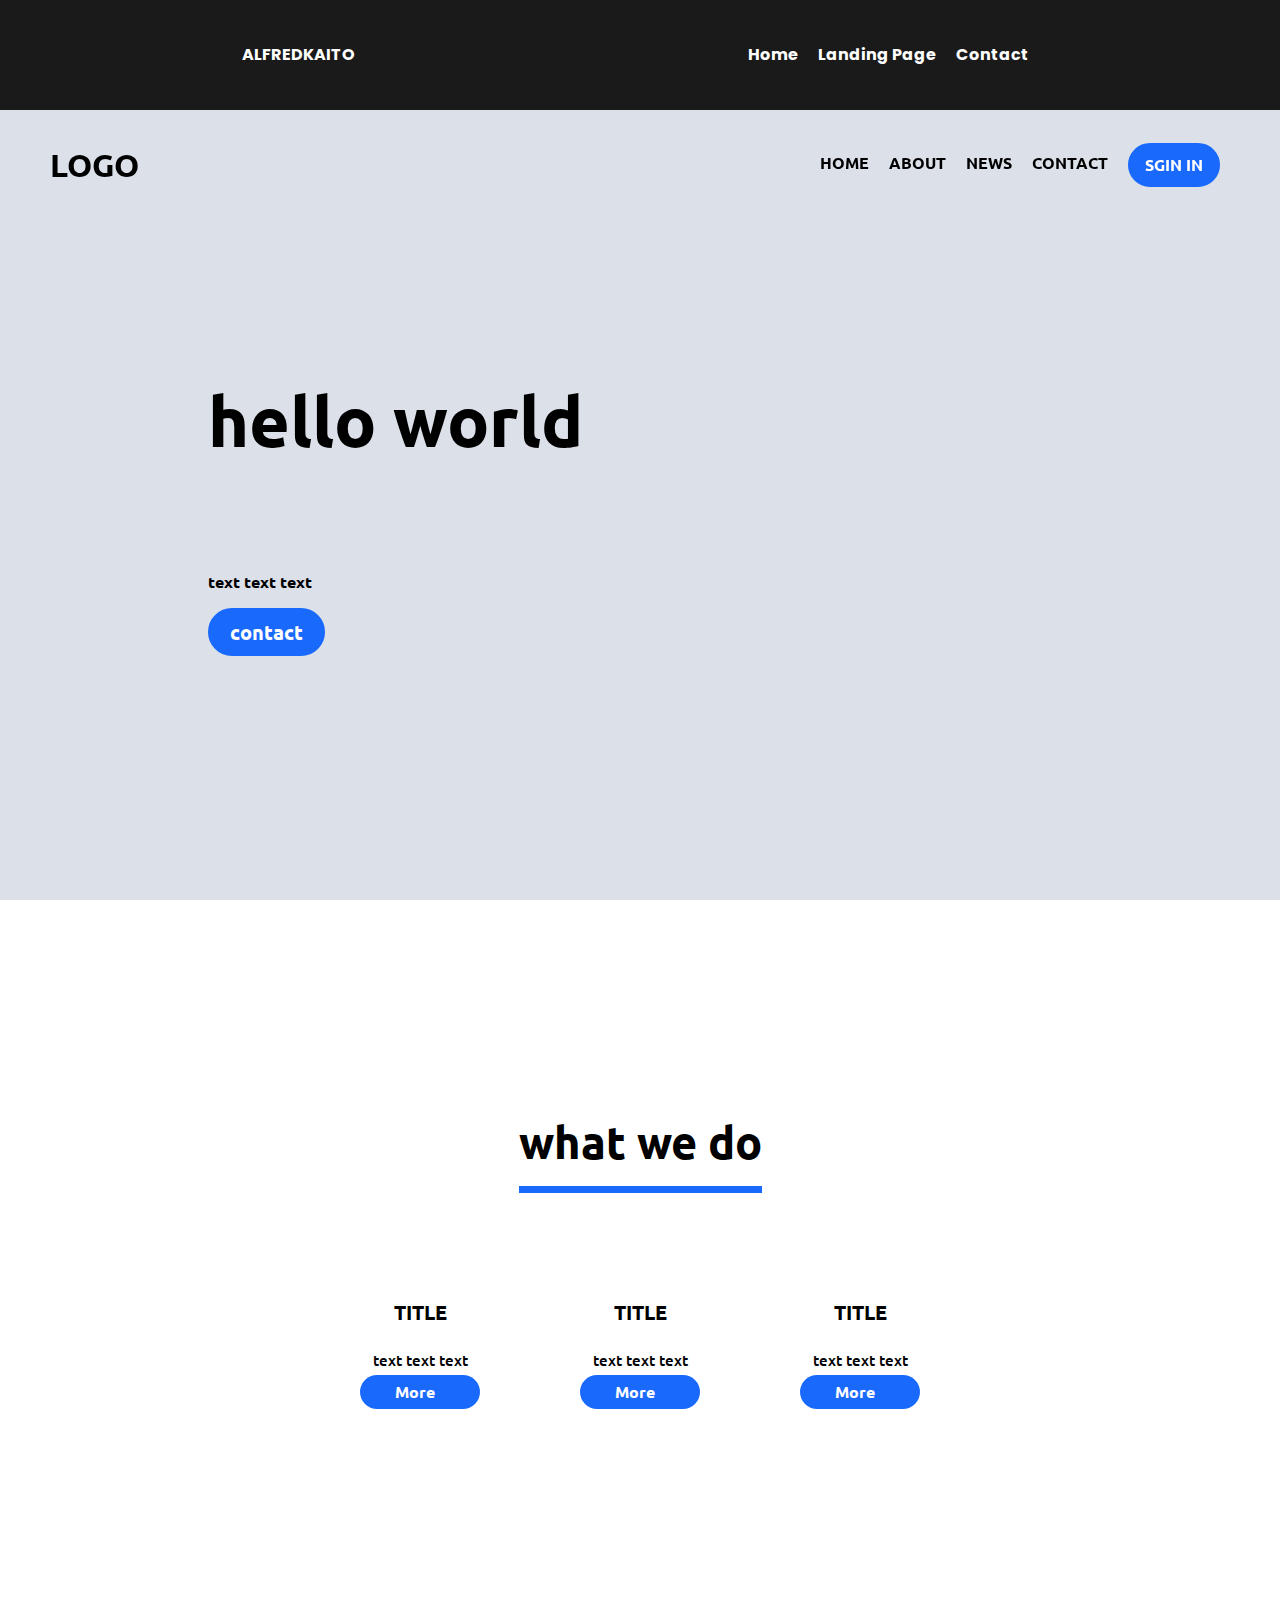
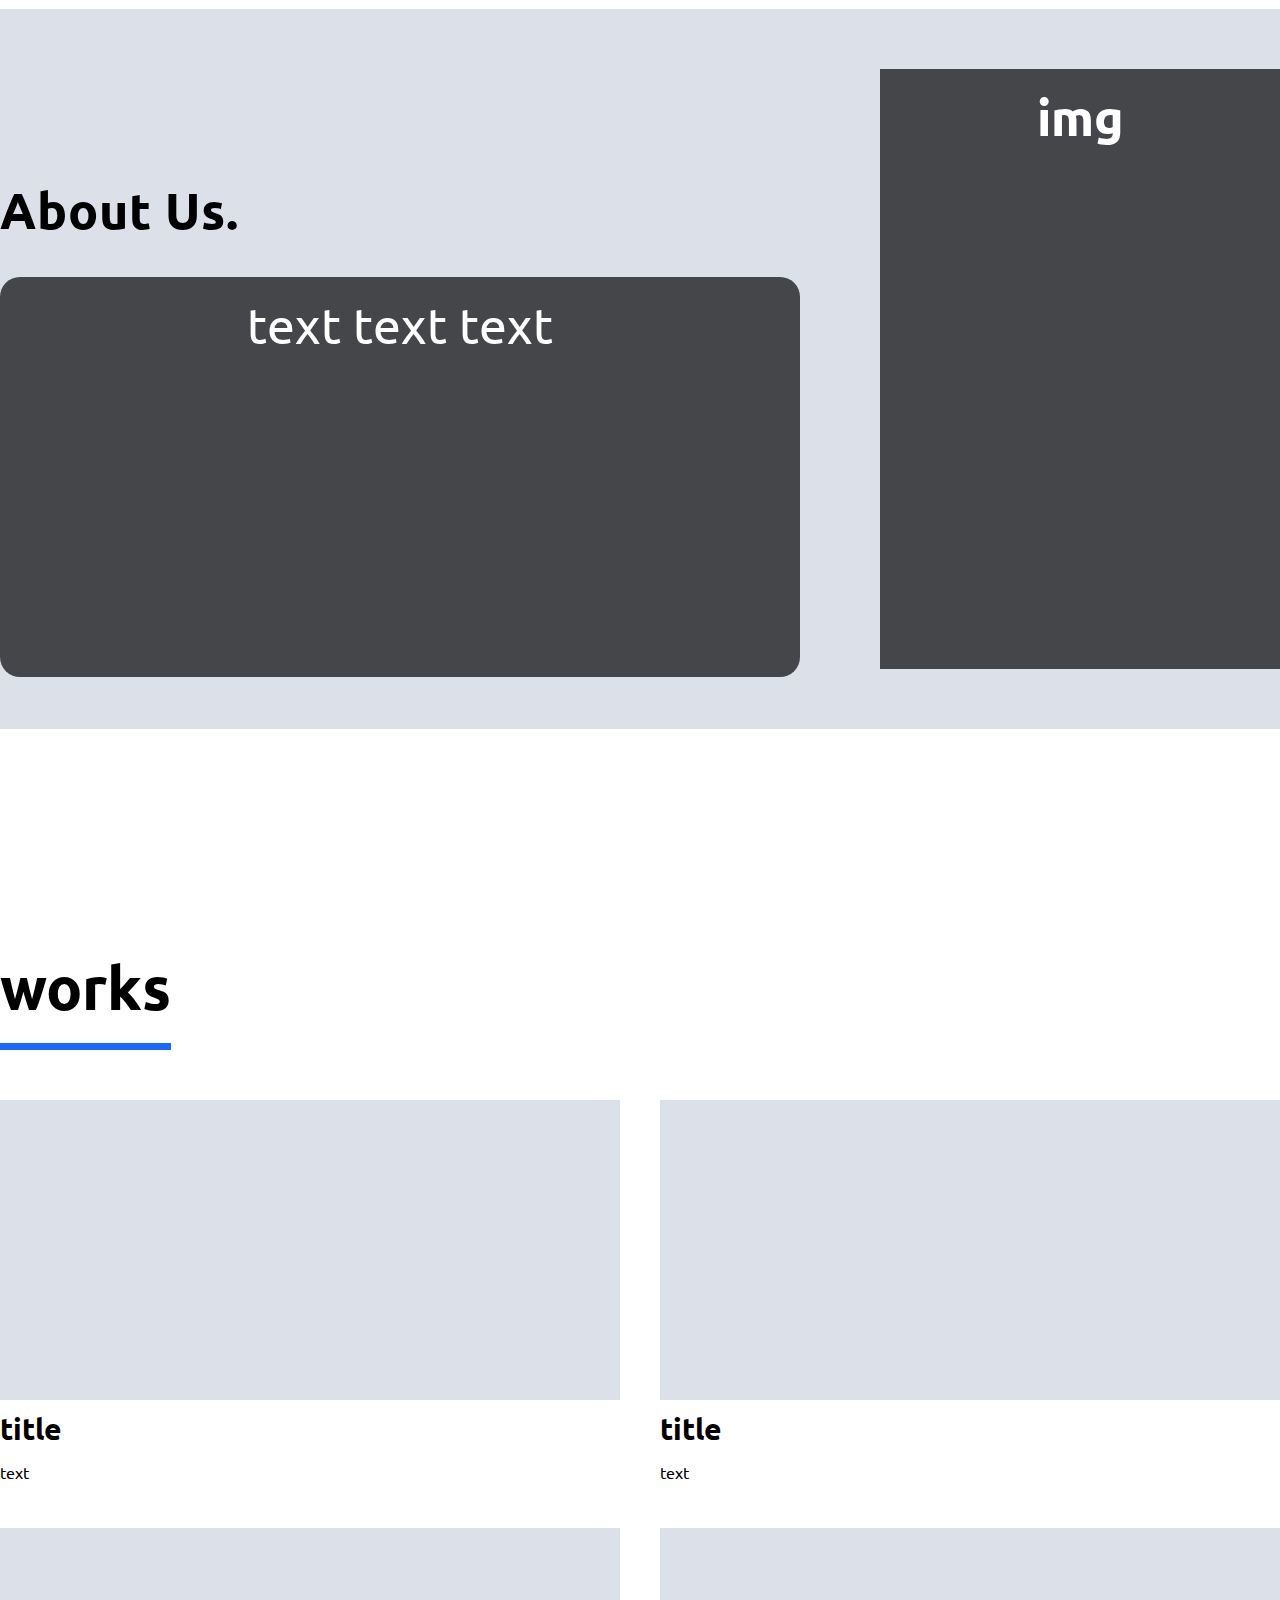
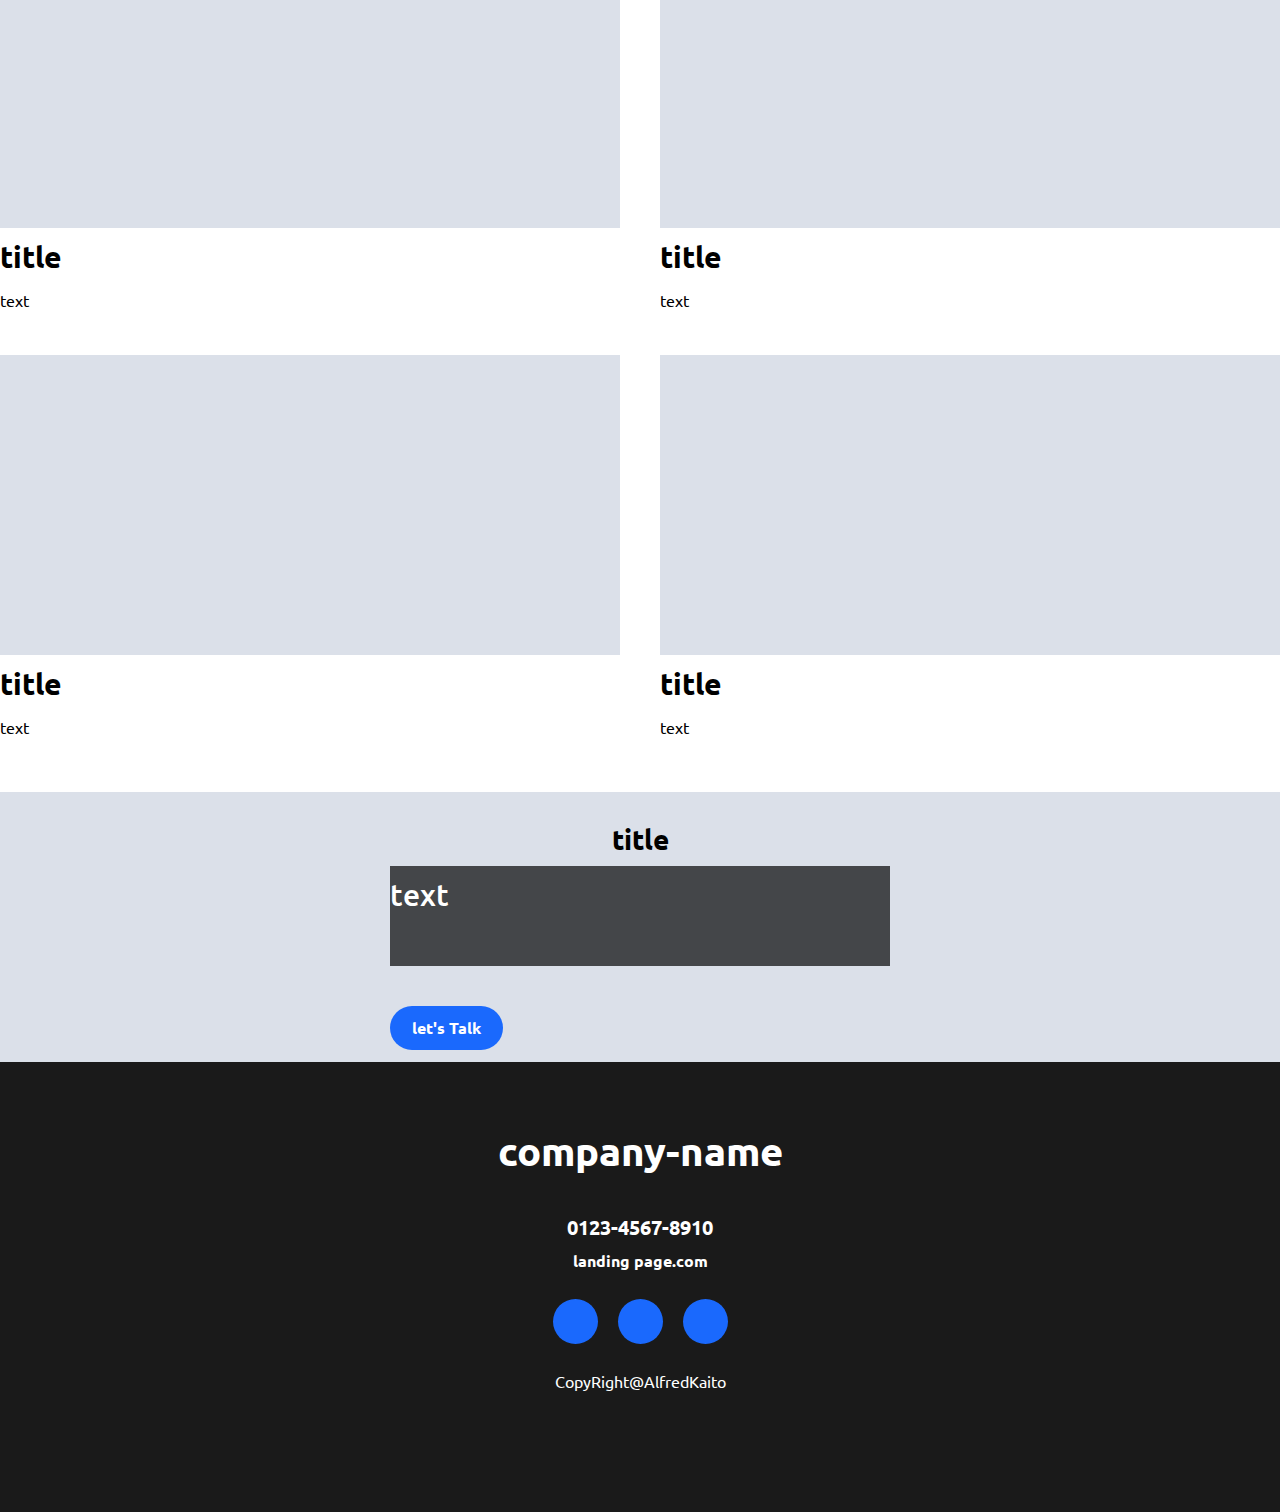
==== code/index.html @ eafea945 "Update index.html" ====
<!DOCTYPE html>
<html lang="en">

<head>
  <meta charset="UTF-8">
  <meta http-equiv="X-UA-Compatible" content="IE=edge">
  <meta name="viewport" content="width=device-width, initial-scale=1.0">
  <title>LP</title>
  <link rel="stylesheet" href="style.css">
  <link rel="stylesheet" href="https://cdnjs.cloudflare.com/ajax/libs/font-awesome/6.2.0/css/all.min.css"
    integrity="sha512-xh6O/CkQoPOWDdYTDqeRdPCVd1SpvCA9XXcUnZS2FmJNp1coAFzvtCN9BmamE+4aHK8yyUHUSCcJHgXloTyT2A=="
    crossorigin="anonymous" referrerpolicy="no-referrer" />
</head>

<body>
    <div class="head">
    <div class="head_logo">
      <a href="Home.html">ALFREDKAITO</a>
    </div>
    <div class="head_nav">
      <ul>
        <li><a href="Home.html">Home</a></li>
        <li><a href="index.html">Landing Page</a> </li>
        <li><a href="contact.html">Contact</a></li>
      </ul>
    </div>
  </div>
  
  <header>
    <div class="header_inner">
      <div class="logo">
        <a href="Home.html" class="logo">
          <h1>LOGO</h1>
        </a>
      </div>
      <nav>
        <ul class="nav">
          <li><a href="Home.html">home</a></li>
          <li>about</li>
          <li>news</li>
          <li>contact</li>
          <li class="btn">sgin in</li>
        </ul>
      </nav>
    </div>
  </header>
  <!--------------./header---------------------------------->
  <div class="top_wrapper_wrap">
    <div class="top_wrapper">
      <div class="top_wrapper_textarea">
        <h1 class="top_wrapper_title">hello world</h1>
        <p class="top_wrapper_text">text text text</p>
        <p class="top_wrapper_btn"><a href="#">contact</a></p>
      </div>
    </div>
  </div>
  <!---------------./top_wrapper---------------------------------------------->
  <main>
    <section class="sec01">
      <div class="sec01_inner">
        <div class="sec01_title">
          <h2>what we do</h2>
        </div>

        <div class="sec01_content">
          <div class="sec01_card">
            <i class="fa-solid fa-glasses icon"></i>
            <h2>title</h2>
            <p class="card_text">text text text</p>
            <p class="card_btn"><a href="#">More<i class="fa-solid fa-arrow-right"></i></a></p>
          </div>

          <div class="sec01_card">
            <i class="fa-brands fa-wpbeginner icon"></i>
            <h2>title</h2>
            <p class="card_text">text text text</p>
            <p class="card_btn"><a href="#">More<i class="fa-solid fa-arrow-right"></i></a></p>
          </div>
          <div class="sec01_card">
            <div class="icon"></div>
            <i class="fa-solid fa-computer icon"></i>
            <h2>title</h2>
            <p class="card_text">text text text</p>
            <p class="card_btn"><a href="#">More<i class="fa-solid fa-arrow-right"></i></a></p>
          </div>
        </div>
      </div>
    </section>

    <!---./sec01--------------------------------------------------->

    <section class="sec02">
      <div class="sec02_inner">
        <div class="sec02_textarea">
          <h2 class="sec02_title">about us.</h2>
          <p class="sec02_text">text text text</p>
        </div>
        <figure class="sec02_img">
          <h1>img</h1><img src="" alt="">
        </figure>
      </div>
    </section>

    <!----------./sec02------------------------------------------------>

    <section class="sec03">
      <div class="sec03_inner">
        <div class="sec03_title">
          <h2>works</h2>
        </div>
        <div class="sec03_box">
          <div class="sec03_content">
            <figure class="sec03_img">
              <img src="" alt="">
            </figure>
            <div class="sec03_textarea">
              <h2>title</h2>
              <p>text</p>
            </div>
          </div>

          <div class="sec03_content">
            <figure class="sec03_img">
              <img src="" alt="">
            </figure>
            <div class="sec03_textarea">
              <h2>title</h2>
              <p>text</p>
            </div>
          </div>

          <div class="sec03_content">
            <figure class="sec03_img">
              <img src="" alt="">
            </figure>
            <div class="sec03_textarea">
              <h2>title</h2>
              <p>text</p>
            </div>
          </div>

          <div class="sec03_content">
            <figure class="sec03_img">
              <img src="" alt="">
            </figure>
            <div class="sec03_textarea">
              <h2>title</h2>
              <p>text</p>
            </div>
          </div>

          <div class="sec03_content">
            <figure class="sec03_img">
              <img src="" alt="">
            </figure>
            <div class="sec03_textarea">
              <h2>title</h2>
              <p>text</p>
            </div>
          </div>

          <div class="sec03_content">
            <figure class="sec03_img">
              <img src="" alt="">
            </figure>
            <div class="sec03_textarea">
              <h2>title</h2>
              <p>text</p>
            </div>
          </div>

        </div>
      </div>
    </section>
  </main>
<!------------./sec03------------------------------------------>
<!-------------./main----------------------------------------->


  <section class="sec04">
    <div class="sec04_inner">
      <div class="sec04_textarea">
        <h2 class="sec04_title">title</h2>
        <p class="sec04_text">text </p>
        <p class="sec04_btn"><a href="">let's Talk</a></p>
      </div>
    </div>
  </section>

  <footer>
    <div class="footer_inner">
      <div class="company">
        <h1 class="company_name">company-name</h1>
        <p class="tel">0123-4567-8910</p>
        <p class="mail">landing page.com</p>
      </div>
      <div class="social">
        <a href=""><i class="fa-brands fa-facebook"></i></a>
        <a href=""><i class="fa-brands fa-instagram"></i></a>
        <a href=""><i class="fa-brands fa-twitter"></i></a>
      </div>
      <div class="copyright">
        <p>CopyRight@AlfredKaito</p>
      </div>
    </div>
  </footer>
  
    <script src="https://unpkg.com/scrollreveal"></script>
  <script>
      ScrollReveal({ 
        reset: false, 
        distance: "200px", 
        duration: 2000, 
      });
      ScrollReveal().reveal('.top_wrapper_textarea', { delay: 500, origin: "top", duration:2500,
       distance: "200px"});
      ScrollReveal().reveal('.', { delay: 300, origin: "top", duration:2500,
       distance: "200px"});

      ScrollReveal().reveal('.sec01_title', { delay: 500, origin:"top" });
      ScrollReveal().reveal('.sec01_card', { delay: 1000, duration: 2500, 
        origin: "bottom", interval:200
      });
      ScrollReveal().reveal('.sec02_title', { delay: 500, origin: "left"});
      ScrollReveal().reveal('.sec02_text', { delay: 900, origin: "bottom"});
      ScrollReveal().reveal('.sec02_img', { delay: 1500, origin: "right"});
      ScrollReveal().reveal('.sec03_title', { delay: 500, origin: "left"});
      ScrollReveal().reveal('.sec03_content', 
      { delay: 500, origin: "bottom", interval:500, duration:3500 });
      ScrollReveal().reveal('.sec04_textarea', { delay: 1500, origin: "right"});
      ScrollReveal().reveal('.company', { delay: 500, origin: "bottom",   });
  </script>
</body>

</html>
---- code/style.css ----
@import url('https://fonts.googleapis.com/css2?family=Lato:wght@900&family=Oswald:wght@200;700&family=Poppins:ital,wght@0,300;0,400;0,900;1,800&family=Ubuntu&display=swap');


*,
::after,
::before {
  padding: 0;
  margin: 0;
  box-sizing: border-box;
}

ul li {
  list-style: none;
}

a {
  text-decoration: none;
  color: inherit;
}


body {
  line-height: 1.9;
  font-family: 'Ubuntu', sans-serif;
  display: flex;
  flex-direction: column;
  padding-top: 110px;
}

.head {
  z-index: 99;
  display: flex;
  align-items: center;
  justify-content: space-around;
  height: 110px;
  padding: 0 50px;
  font-family: 'Poppins', sans-serif;
  font-weight: bold;
  background-color: #1a1a1a;
  color: white;
  position:fixed;
  left: 0;
  top: 0;
  width: 100%;
}


.head_nav ul {
  display: flex;
  align-items: center;
}

.head_nav ul li {
  margin: 0 10px;
  position: relative;
}

.head_nav  li::after {
  content: '';
  position: absolute;
  width: 95%;
  height: 0.175rem;
  left: 0;
  bottom: 0;
  background: #2ecc71;
  transform: scale(0, 1);
  transform-origin: 0% 100%;
  transition: transform 0.3s ease;
}

.head_nav  li:hover::after {
  transform: scale(1, 1);
}
/*--------./head---------------------------*/

header {
  z-index: 100;
  /*
  position: fixed;
  z-index: 999;
  top: 0;
  left: 0;
  width: 100%;
  padding: 20px 40px;
  box-sizing: border-box;
  */
}


.header_inner {
  display: flex;
  align-items: center;
  justify-content: space-between;
  height: 110px;
  padding: 0 50px;
  z-index: 100;
}

.nav {
  display: flex;
  align-items: center;
}

.nav li {
  margin: 0 10px;
  text-transform: uppercase;
  font-weight: 600;
}

.nav li::after {
  content: '';
  display: block;
  width: 100%;
  height: 0.175rem;
  left: 0;
  bottom: 0;
  background: #1a69fd;
}

.nav li::after {
  transform: scale(0, 1);
  transition: transform 0.3s ease;
}

.nav li:hover::after {
  transform: scale(1, 1);
}

.nav li:nth-child(5) {
  border: 2px solid #1a69fd;
  border-radius: 30px;
  padding: 5px 15px;
  background-color: #1a69fd;
  color: white;
  transition: 0.5s ease;
}

.nav li:nth-child(5):hover {
  color: #1a69fd;
  background-color: transparent;
}

.nav li:nth-child(5)::after {
  display: none;
}

/*--------------./header------------------------------*/

.top_wrapper_wrap {
  height: calc(100vh - 110px);
  width: 100%;
  display: flex;
  align-items: center;
  margin-top: -110px;
  background-color: #dbe0e9;
}

.top_wrapper {
  position: relative;
  width: 100vw;
  display: block;
  align-self: center;
  max-width: 1366px;
  z-index: 1;
  display: flex;
  align-items: center;
}

.top_wrapper_textarea {
  padding-left: 13rem;
}

.top_wrapper_title {
  font-size: 70px;
  padding-bottom: 80px;
}

.top_wrapper_text {
  font-weight: 600;
}

.top_wrapper_btn {
  margin-top: 10px;
  border: 2px solid #1a69fd;
  border-radius: 30px;
  text-align: center;
  display: inline-flex;
  padding: 3px 20px;
  font-size: 20px;
  font-weight: 600; 
  background-color: #1a69fd;
  color: white;
  transition: 0.5s ease;
}

.top_wrapper_btn:hover {
  background-color: transparent;
  color: #1a69fd;
}

/*--------------./top_wrapper-------------------------------------------*/
main {
  margin-top: 200px;
}
.sec01 {
  width: 100%;
}

.sec01_inner {
  width: 100%;
  max-width: 1400px;
  margin-left: auto;
  margin-right: auto;
  /* display: flex; */
}

.sec01_title {
  font-size: 30px;
  width: fit-content;
  margin-left: auto;
  margin-right: auto;
}

.sec01_title h2::after {
  content: "";
  display: block;
  width: 100%;
  height: 0.175em;
  background-color: #1a69fd;
}

.sec01_content {
  margin-top: 100px;
  width: 100%;
  display: flex;
  align-items: center;
  justify-content: center;
  gap: 100px;
}

.sec01_card {
  text-align: center;
  min-width: 120px;
}

.icon {
  font-size: 100px;
  font-weight: 400;
  color: #1a69fd;
}

.sec01_card h2 {
  font-weight: 600;
  font-size: 20px;
  text-transform: uppercase;
  padding-bottom: 15px;
}

.card_text {
  font-weight: 500;
  font-size: 15px;
}

.card_btn {
  border: 2px solid transparent;
  border-radius: 30px;
  background-color: #1a69fd;
  color: white;
  font-weight: bold;
}
.card_btn i{
  padding-left: 10px;
}
@media screen and (max-width:895px) {
  .sec01_content {
    display: flex;
    flex-direction: column;
  }  
}
/*---------------./sec01------------------------------------*/



.sec02 {
  margin-top: 200px;
  width: 100%;
  background-color: #dbe0e9;
  min-height: 80vh;
}

.sec02_inner {
  width: 100%;
  max-width: 1400px;
  height: 80vh;
  margin-left: auto;
  margin-right: auto;
  display: flex;
  align-items: center;
  justify-content: space-between;
}

.sec02_textarea {
  padding-top: 100px;
  width: fit-content;
}

.sec02_title {
  letter-spacing: 1px;
  text-transform: capitalize;
  padding-bottom: 20px;
  font-size: 50px;
  font-weight: 600;
}

.sec02_text {
  width: 800px;
  height: 400px;
  background-color: #444649;
  border-radius: 20px;
  font-size: 50px;
  text-align: center;
  color: white;
}

.sec02_img {
  width: 400px;
  height: 600px;
  background-color: #444649;
}

.sec02_img h1 {
  color: white;
  font-size: 50px;
  text-align: center;
}
@media screen and (max-width:895px) {
  .sec02 {
    height: 150vh;
  }
  .sec02_inner {
    display: flex;
    flex-direction: column;
  }
  .sec02_textarea {
    height: min-content;
    padding-bottom: 100px;
  }
  .sec02_img  {
    min-height: 600px;
  }
}


/*--------./sec03---------------------------------*/

.sec03 {
  margin-top: 200px;
  width: 100%;
}

.sec03_inner {
  width: 100%;
  max-width: 1400px;
  margin-left: auto;
  margin-right: auto;
}

.sec03_title {
  display: flex;
  justify-content: left;
  font-size: 40px;
}

.sec03_title h2::after {
  content: "";
  display: block;
  width: 100%;
  height: 0.115em;
  background-color: #1a69fd;
}
.sec03_box {
  padding-top: 50px;
  display: flex;
  flex-wrap: wrap;
  margin: -10px;
  gap: 20px;
  row-gap: 20px;
}

.sec03_box>* {
  flex: 1 1 160px;
  margin: 10px;
}

.sec03_content {
  min-width: 600px;
}

.sec03_img {
  min-width: 400px;
  min-height: 300px;

  background-color: #dbe0e9;
}

.sec03_textarea h2 {
  font-size: 30px;
}
@media screen and (max-width:895px) {
  .sec03_title {
    justify-content: center;
  }
  .sec03_box {
    flex-direction: column;
    align-content: center;
  }
  .sec03_content {
    
max-width: 300px;
  }
}


/*-----------------------------------------------------*/


.sec04 {
  margin-top: 50px;
  width: 100%;
  min-height: 30vh;
  background-color: #dbe0e9;
}

.sec04_inner {
  width: 100%;
  display: flex;
  justify-content: center;
}

.sec04_textarea {
  padding-top: 20px;
  display: grid;
}

.sec04_textarea {}

.sec04_title {
  font-size: 28px;
  text-align: center;
}

.sec04_text {
  height: 100px;
  width: 500px;
  font-size: 30px;
  font-weight: 500;
  background-color: #444649;
  color: white;
}

.sec04_btn {
  display: inline-flex;
  margin-top: 40px;
  padding: 5px 20px;
  font-weight: 600;
  border: 2px solid transparent;
  border-radius: 30px;
  width: fit-content;
  color: white;
  background-color: #1a69fd;
  transition: 0.4s ease;
}

.sec04_btn:hover {
  background-color: transparent;
  color: #1a69fd;
  border: 2px solid #1a69fd;
}
/*--------------./sec04-----------------------------------*/



footer {
  min-height: 50vh;
  background-color: #1a1a1a;
}

.footer_inner {
  padding-top: 50px;
}

.company {
  display: flex;
  flex-direction: column;
  align-items: center;
  color: white;
}

.company_name {
  font-size: 40px;
  padding-bottom: 20px;
}

.tel {
  font-size: 20px;
  font-weight: 600;
}

.mail {
  font-weight: 600;
}

.social_icon {
  display: flex;
  align-content: center;
  color: white;
  padding-top: 20px;
  font-size: 30px;
  gap: 20px;
}


.social a{
  width: 45px;
  height: 45px;
  background-color: #1a69fd;
  border-radius: 50%;
  display: flex;
  align-items: center;
  justify-content: center;
  margin: 22px 10px;
  color: white;
  transition: all 0.3s;
  font-size: 20px;
}

.social {
  display: flex;
  justify-content: center;
}

.social a:hover {
  transform: scale(1.3);
}


.copyright {
  display: flex;
  justify-content: center;
  color: white;
  font-size: 16px;
}
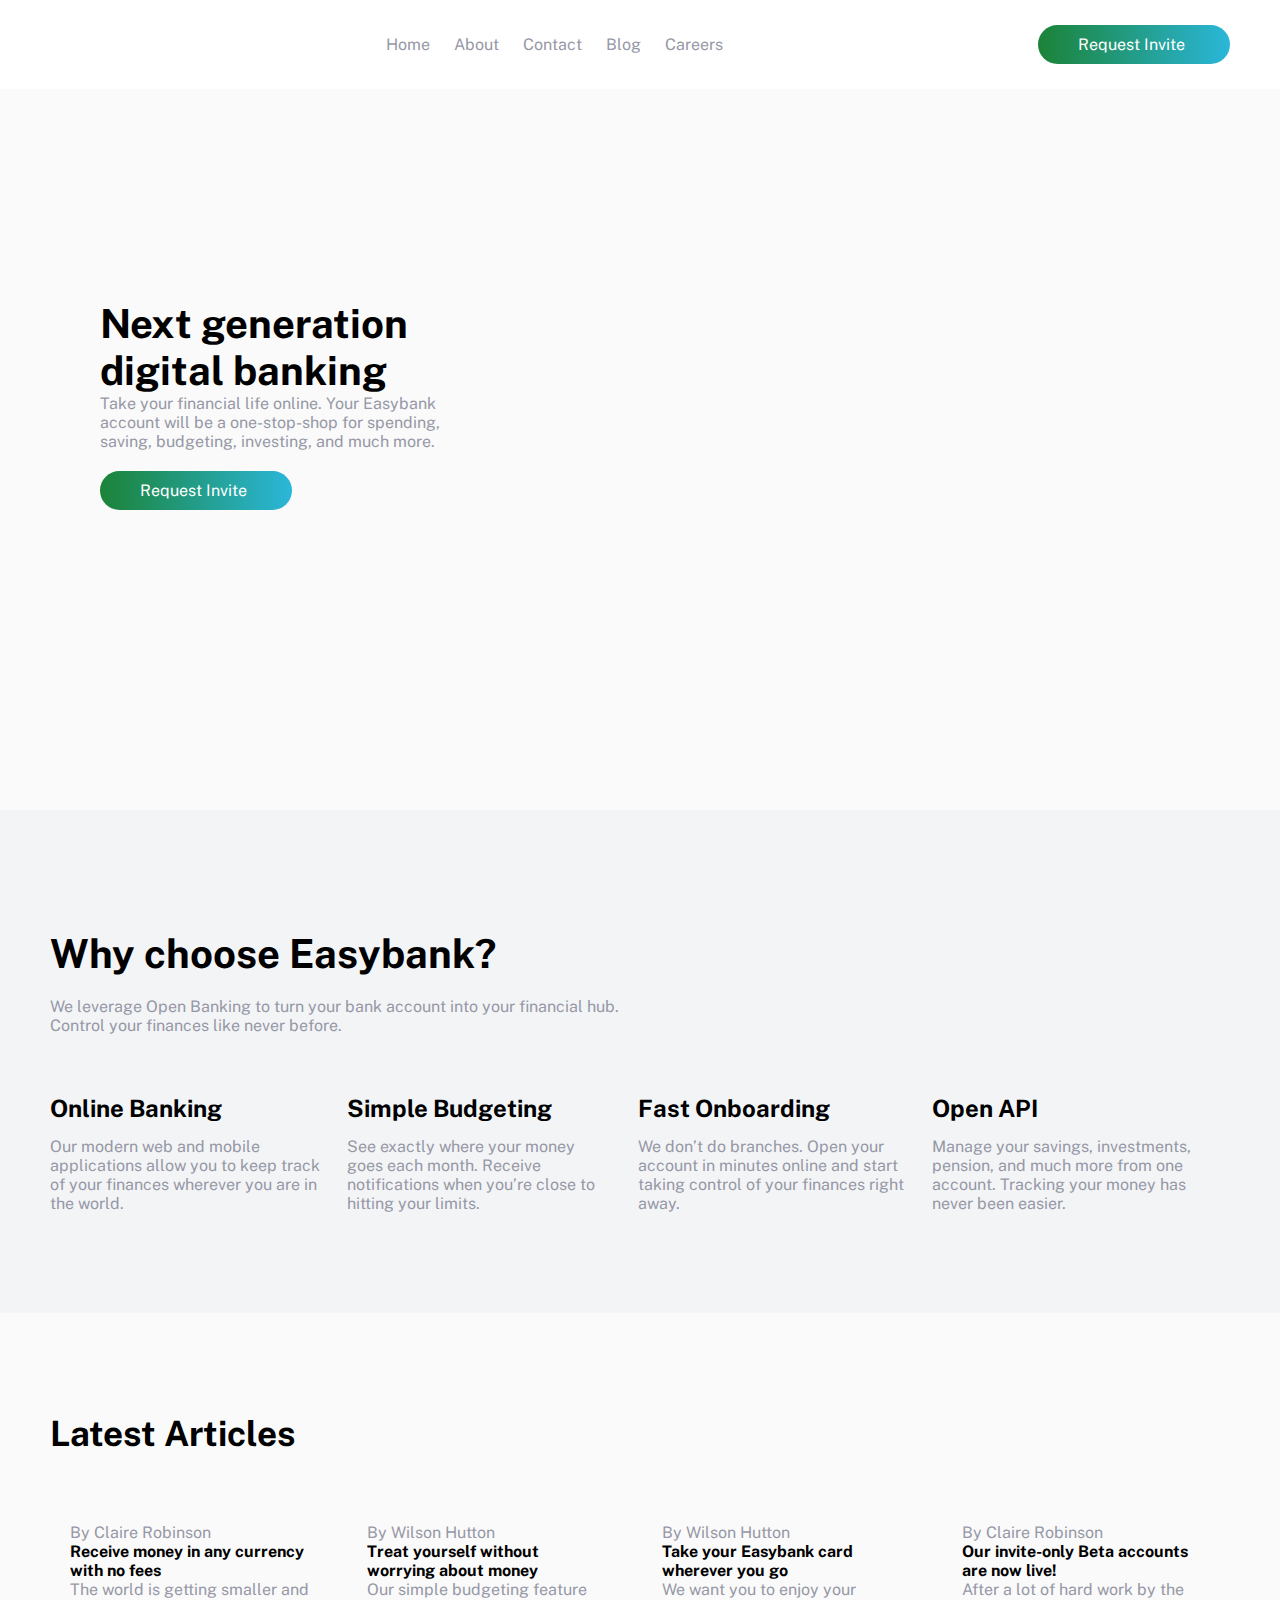
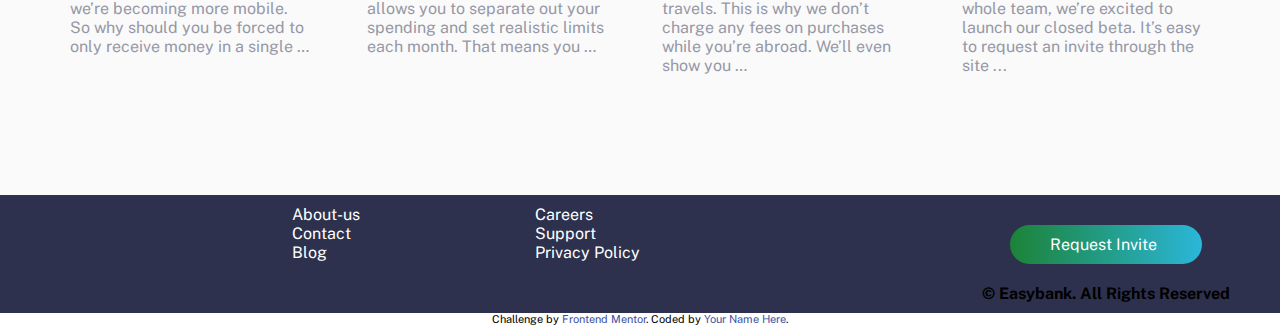
==== commit f94999e0: "Add files via upload" ====
--- a/code/index.html
+++ b/code/index.html
@@ -1,235 +1,288 @@
-<!DOCTYPE html>
-<html lang="en">
-
-<head>
-  <meta charset="UTF-8">
-  <meta http-equiv="X-UA-Compatible" content="IE=edge">
-  <meta name="viewport" content="width=device-width, initial-scale=1.0">
-  <title>LP</title>
-  <link rel="stylesheet" href="style.css">
-  <link rel="stylesheet" href="https://cdnjs.cloudflare.com/ajax/libs/font-awesome/6.2.0/css/all.min.css"
-    integrity="sha512-xh6O/CkQoPOWDdYTDqeRdPCVd1SpvCA9XXcUnZS2FmJNp1coAFzvtCN9BmamE+4aHK8yyUHUSCcJHgXloTyT2A=="
-    crossorigin="anonymous" referrerpolicy="no-referrer" />
-</head>
-
-<body>
-    <div class="head">
-    <div class="head_logo">
-      <a href="Home.html">ALFREDKAITO</a>
-    </div>
-    <div class="head_nav">
-      <ul>
-        <li><a href="Home.html">Home</a></li>
-        <li><a href="index.html">Landing Page</a> </li>
-        <li><a href="contact.html">Contact</a></li>
-      </ul>
-    </div>
-  </div>
-  
-  <header>
-    <div class="header_inner">
-      <div class="logo">
-        <a href="Home.html" class="logo">
-          <h1>LOGO</h1>
-        </a>
-      </div>
-      <nav>
-        <ul class="nav">
-          <li><a href="Home.html">home</a></li>
-          <li>about</li>
-          <li>news</li>
-          <li>contact</li>
-          <li class="btn">sgin in</li>
-        </ul>
-      </nav>
-    </div>
-  </header>
-  <!--------------./header---------------------------------->
-  <div class="top_wrapper_wrap">
-    <div class="top_wrapper">
-      <div class="top_wrapper_textarea">
-        <h1 class="top_wrapper_title">hello world</h1>
-        <p class="top_wrapper_text">text text text</p>
-        <p class="top_wrapper_btn"><a href="#">contact</a></p>
-      </div>
-    </div>
-  </div>
-  <!---------------./top_wrapper---------------------------------------------->
-  <main>
-    <section class="sec01">
-      <div class="sec01_inner">
-        <div class="sec01_title">
-          <h2>what we do</h2>
-        </div>
-
-        <div class="sec01_content">
-          <div class="sec01_card">
-            <i class="fa-solid fa-glasses icon"></i>
-            <h2>title</h2>
-            <p class="card_text">text text text</p>
-            <p class="card_btn"><a href="#">More<i class="fa-solid fa-arrow-right"></i></a></p>
-          </div>
-
-          <div class="sec01_card">
-            <i class="fa-brands fa-wpbeginner icon"></i>
-            <h2>title</h2>
-            <p class="card_text">text text text</p>
-            <p class="card_btn"><a href="#">More<i class="fa-solid fa-arrow-right"></i></a></p>
-          </div>
-          <div class="sec01_card">
-            <div class="icon"></div>
-            <i class="fa-solid fa-computer icon"></i>
-            <h2>title</h2>
-            <p class="card_text">text text text</p>
-            <p class="card_btn"><a href="#">More<i class="fa-solid fa-arrow-right"></i></a></p>
-          </div>
-        </div>
-      </div>
-    </section>
-
-    <!---./sec01--------------------------------------------------->
-
-    <section class="sec02">
-      <div class="sec02_inner">
-        <div class="sec02_textarea">
-          <h2 class="sec02_title">about us.</h2>
-          <p class="sec02_text">text text text</p>
-        </div>
-        <figure class="sec02_img">
-          <h1>img</h1><img src="" alt="">
-        </figure>
-      </div>
-    </section>
-
-    <!----------./sec02------------------------------------------------>
-
-    <section class="sec03">
-      <div class="sec03_inner">
-        <div class="sec03_title">
-          <h2>works</h2>
-        </div>
-        <div class="sec03_box">
-          <div class="sec03_content">
-            <figure class="sec03_img">
-              <img src="" alt="">
-            </figure>
-            <div class="sec03_textarea">
-              <h2>title</h2>
-              <p>text</p>
-            </div>
-          </div>
-
-          <div class="sec03_content">
-            <figure class="sec03_img">
-              <img src="" alt="">
-            </figure>
-            <div class="sec03_textarea">
-              <h2>title</h2>
-              <p>text</p>
-            </div>
-          </div>
-
-          <div class="sec03_content">
-            <figure class="sec03_img">
-              <img src="" alt="">
-            </figure>
-            <div class="sec03_textarea">
-              <h2>title</h2>
-              <p>text</p>
-            </div>
-          </div>
-
-          <div class="sec03_content">
-            <figure class="sec03_img">
-              <img src="" alt="">
-            </figure>
-            <div class="sec03_textarea">
-              <h2>title</h2>
-              <p>text</p>
-            </div>
-          </div>
-
-          <div class="sec03_content">
-            <figure class="sec03_img">
-              <img src="" alt="">
-            </figure>
-            <div class="sec03_textarea">
-              <h2>title</h2>
-              <p>text</p>
-            </div>
-          </div>
-
-          <div class="sec03_content">
-            <figure class="sec03_img">
-              <img src="" alt="">
-            </figure>
-            <div class="sec03_textarea">
-              <h2>title</h2>
-              <p>text</p>
-            </div>
-          </div>
-
-        </div>
-      </div>
-    </section>
-  </main>
-<!------------./sec03------------------------------------------>
-<!-------------./main----------------------------------------->
-
-
-  <section class="sec04">
-    <div class="sec04_inner">
-      <div class="sec04_textarea">
-        <h2 class="sec04_title">title</h2>
-        <p class="sec04_text">text </p>
-        <p class="sec04_btn"><a href="">let's Talk</a></p>
-      </div>
-    </div>
-  </section>
-
-  <footer>
-    <div class="footer_inner">
-      <div class="company">
-        <h1 class="company_name">company-name</h1>
-        <p class="tel">0123-4567-8910</p>
-        <p class="mail">landing page.com</p>
-      </div>
-      <div class="social">
-        <a href=""><i class="fa-brands fa-facebook"></i></a>
-        <a href=""><i class="fa-brands fa-instagram"></i></a>
-        <a href=""><i class="fa-brands fa-twitter"></i></a>
-      </div>
-      <div class="copyright">
-        <p>CopyRight@AlfredKaito</p>
-      </div>
-    </div>
-  </footer>
-  
-    <script src="https://unpkg.com/scrollreveal"></script>
-  <script>
-      ScrollReveal({ 
-        reset: false, 
-        distance: "200px", 
-        duration: 2000, 
-      });
-      ScrollReveal().reveal('.top_wrapper_textarea', { delay: 500, origin: "top", duration:2500,
-       distance: "200px"});
-      ScrollReveal().reveal('.', { delay: 300, origin: "top", duration:2500,
-       distance: "200px"});
-
-      ScrollReveal().reveal('.sec01_title', { delay: 500, origin:"top" });
-      ScrollReveal().reveal('.sec01_card', { delay: 1000, duration: 2500, 
-        origin: "bottom", interval:200
-      });
-      ScrollReveal().reveal('.sec02_title', { delay: 500, origin: "left"});
-      ScrollReveal().reveal('.sec02_text', { delay: 900, origin: "bottom"});
-      ScrollReveal().reveal('.sec02_img', { delay: 1500, origin: "right"});
-      ScrollReveal().reveal('.sec03_title', { delay: 500, origin: "left"});
-      ScrollReveal().reveal('.sec03_content', 
-      { delay: 500, origin: "bottom", interval:500, duration:3500 });
-      ScrollReveal().reveal('.sec04_textarea', { delay: 1500, origin: "right"});
-      ScrollReveal().reveal('.company', { delay: 500, origin: "bottom",   });
-  </script>
-</body>
-
-</html>
+<!DOCTYPE html>
+<html lang="en">
+
+<head>
+  <meta charset="UTF-8">
+  <meta name="viewport" content="width=device-width, initial-scale=1.0">
+  <!-- displays site properly based on user's device -->
+
+  <link rel="icon" type="image/png" sizes="32x32" href="./images/favicon-32x32.png">
+  <link
+    href="https://fonts.googleapis.com/css2?family=Lato:wght@900&family=Oswald:wght@200;700&family=Poppins:ital,wght@0,300;0,400;0,900;1,800&family=Public+Sans:wght@300;400&family=Ubuntu&display=swap"
+    rel="stylesheet">
+  <link rel="stylesheet" href="style.css">
+  <link rel="stylesheet" href="stye.js" defer>
+  <title>Frontend Mentor | Easybank landing page</title>
+
+  <!-- Feel free to remove these styles or customise in your own stylesheet 👍 -->
+  <style>
+    .attribution {
+      font-size: 11px;
+      text-align: center;
+    }
+
+    .attribution a {
+      color: hsl(228, 45%, 44%);
+    }
+  </style>
+</head>
+
+<body>
+
+  <header>
+    <div class="logo">
+      <img src="./images/logo.svg" alt="" class="logo_img">
+    </div>
+
+    <ul class="navigation">
+      <li><a href="#">Home</a></li>
+      <li><a href="#">About</a></li>
+      <li><a href="#">Contact</a></li>
+      <li><a href="#">Blog</a></li>
+      <li><a href="#">Careers</a></li>
+    </ul>
+    <button class="request_inite_btn">Request Invite</button>
+    <button class="dropdown-toggle"><img src="./images/icon-hamburger.svg" alt=""></button>
+  </header>
+
+  <main>
+    <section class="details">
+      <div class="brief_details">
+        <h1>Next generation digital banking</h1>
+        <p>Take your financial life online. Your Easybank account will be a one-stop-shop
+          for spending, saving, budgeting, investing, and much more.</p>
+        <button class="request_inite_btn">Request Invite</button>
+      </div>
+      <div class="mockup">
+        <img src="./images/image-mockups.png" alt="" class="mokckup-img">
+      </div>
+    </section>
+
+    <section class="reason">
+      <div class="benefit">
+        <h1>Why choose Easybank?</h1>
+        <p>We leverage Open Banking to turn your bank account into your financial hub. Control 
+          your finances like never before.</p>
+      </div>
+
+      <div class="why_list">
+        <div class="online-banking">
+          <img src="./images/icon-online.svg" alt="">
+          <h2>Online Banking</h2>
+          <p> Our modern web and mobile applications allow you to keep track of your finances 
+            wherever you are in the world.</p>
+        </div>
+        <div class="simple-budgeting">
+          <img src="./images/icon-budgeting.svg" alt="">
+          <h2>Simple Budgeting</h2>
+          <p>  See exactly where your money goes each month. Receive notifications when you’re 
+            close to hitting your limits.</p>
+        </div>
+        <div class="fast-onbording">
+          <img src="./images/icon-onboarding.svg" alt="">
+          <h2>Fast Onboarding</h2>
+          <p>  We don’t do branches. Open your account in minutes online and start taking control 
+            of your finances right away.</p>
+        </div>
+        <div class="open-api">
+          <img src="./images/icon-api.svg" alt="">
+          <h2>Open API</h2>
+          <p>Manage your savings, investments, pension, and much more from one account. Tracking 
+            your money has never been easier.</p>
+        </div>
+      </div>
+    </section>
+
+    <section class="latest-articles">
+      <h1>Latest Articles</h1>
+      <div class="articles">
+        <div class="article_card">
+          <div class="card_head">
+            <img src="./images/image-currency.jpg" alt="" class="article_thumbnail">
+          </div>
+          <div class="card_body">
+            <span class="posteaBy">By Claire Robinson</span>
+            <h4 class="article_title">Receive money in any currency with no fees</h4>
+            <div class="short_clip_article">
+              <span>The world is getting smaller and we’re becoming more mobile. So why should you be 
+                forced to only receive money in a single …</span>
+            </div>
+          </div>
+        </div>
+
+        <div class="article_card">
+          <div class="card_head">
+            <img src="./images/image-restaurant.jpg" alt="" class="article_thumbnail">
+          </div>
+          <div class="card_body">
+            <span class="posteaBy">By Wilson Hutton</span>
+            <h4 class="article_title">Treat yourself without worrying about money</h4>
+            <div class="short_clip_article">
+              <span>Our simple budgeting feature allows you to separate out your spending and set 
+                realistic limits each month. That means you …</span>
+            </div>
+          </div>
+        </div>
+
+        <div class="article_card">
+          <div class="card_head">
+            <img src="./images/image-plane.jpg" alt="" class="article_thumbnail">
+          </div>
+          <div class="card_body">
+            <span class="posteaBy">By Wilson Hutton</span>
+            <h4 class="article_title">Take your Easybank card wherever you go</h4>
+            <div class="short_clip_article">
+              <span>We want you to enjoy your travels. This is why we don’t charge any fees on purchases 
+                while you’re abroad. We’ll even show you …</span>
+            </div>
+          </div>
+        </div>
+
+        <div class="article_card">
+          <div class="card_head">
+            <img src="./images/image-confetti.jpg" alt="" class="article_thumbnail">
+          </div>
+          <div class="card_body">
+            <span class="posteaBy">By Claire Robinson</span>
+            <h4 class="article_title">Our invite-only Beta accounts are now live!</h4>
+            <div class="short_clip_article">
+              <span> After a lot of hard work by the whole team, we’re excited to launch our closed beta. 
+                It’s easy to request an invite through the site ...</span>
+            </div>
+          </div>
+        </div>
+      </div>
+    </section>
+  </main>
+
+  <footer>
+    <div class="ft-one">
+      <div class="social_link">
+        <img src="./images/logo.svg" alt="" class="logo-img">
+
+        <ul class="social_link_list">
+          <li><a href="#facebook"><img src="./images/icon-facebook.svg" alt=""></a></li>
+          <li><a href="#youtube"><img src="./images/icon-youtube.svg" alt=""></a></li>
+          <li><a href="twitter"><img src="./images/icon-twitter.svg" alt=""></a></li>
+          <li><a href="pinterest"><img src="./images/icon-pinterest.svg" alt=""></a></li>
+          <li><a href="#instagram"><img src="./images/icon-instagram.svg" alt=""></a></li>
+        </ul>
+      </div>
+
+      <ul class="ft-nav-1">
+        <li><a href="#about-us">About-us</a></li>
+        <li><a href="#contact">Contact</a></li>
+        <li><a href="#blog">Blog</a></li>
+      </ul>
+
+      <ul class="ft-nav-2">
+        <li><a href="#Careers">Careers</a></li>
+        <li><a href="#support">Support</a></li>
+        <li><a href="#blog">Privacy Policy</a></li>
+      </ul>
+    </div>
+
+    <div class="ft-two">
+      <button class="request_inite_btn">Request Invite</button>
+      <h4>© Easybank. All Rights Reserved</h4>
+    </div>
+  </footer>
+
+  <div class="attribution">
+    Challenge by <a href="https://www.frontendmentor.io?ref=challenge" target="_blank">Frontend Mentor</a>. 
+    Coded by <a href="twitter.com/DevSyntatic">Your Name Here</a>.
+  </div>
+
+
+
+
+  <!---
+
+  Home
+  About
+  Contact
+  Blog
+  Careers
+
+  Request Invite
+
+
+
+  Next generation digital banking
+
+  Take your financial life online. Your Easybank account will be a one-stop-shop 
+  for spending, saving, budgeting, investing, and much more.
+
+  Request Invite
+
+
+
+  Why choose Easybank?
+
+  We leverage Open Banking to turn your bank account into your financial hub. Control 
+  your finances like never before.
+
+  Online Banking
+  Our modern web and mobile applications allow you to keep track of your finances 
+  wherever you are in the world.
+
+  Simple Budgeting
+  See exactly where your money goes each month. Receive notifications when you’re 
+  close to hitting your limits.
+
+  Fast Onboarding
+  We don’t do branches. Open your account in minutes online and start taking control 
+  of your finances right away.
+
+  Open API
+  Manage your savings, investments, pension, and much more from one account. Tracking 
+  your money has never been easier.
+
+  
+
+  Latest Articles
+
+  By Claire Robinson
+  Receive money in any currency with no fees
+  The world is getting smaller and we’re becoming more mobile. So why should you be 
+  forced to only receive money in a single …
+
+  By Wilson Hutton
+  Treat yourself without worrying about money
+  Our simple budgeting feature allows you to separate out your spending and set 
+  realistic limits each month. That means you …
+
+  By Wilson Hutton
+  Take your Easybank card wherever you go
+  We want you to enjoy your travels. This is why we don’t charge any fees on purchases 
+  while you’re abroad. We’ll even show you …
+
+  By Claire Robinson
+  Our invite-only Beta accounts are now live!
+  After a lot of hard work by the whole team, we’re excited to launch our closed beta. 
+  It’s easy to request an invite through the site ...
+
+  
+
+  About Us
+  Contact
+  Blog
+  Careers
+  Support
+  Privacy Policy
+
+  Request Invite
+
+  © Easybank. All Rights Reserved
+  
+  <div class="attribution">
+    Challenge by <a href="https://www.frontendmentor.io?ref=challenge" target="_blank">Frontend Mentor</a>. 
+    Coded by <a href="#">Your Name Here</a>.
+  </div>
+
+-->
+
+  <script src="\app\js\script.js"></script>
+</body>
+
+</html>--- a/code/style.css
+++ b/code/style.css
@@ -1,16 +1,27 @@
-@import url('https://fonts.googleapis.com/css2?family=Lato:wght@900&family=Oswald:wght@200;700&family=Poppins:ital,wght@0,300;0,400;0,900;1,800&family=Ubuntu&display=swap');
-
-
-*,
-::after,
-::before {
+@import url('https://fonts.googleapis.com/css2?family=Lato:wght@900&family=Oswald:wght@200;700&family=Poppins:ital,wght@0,300;0,400;0,900;1,800&family=Public+Sans:wght@300;400&family=Ubuntu&display=swap');
+
+* {
   padding: 0;
   margin: 0;
   box-sizing: border-box;
 }
 
-ul li {
-  list-style: none;
+:root {
+  --darkblue: hsl(233, 26%, 24%);
+  --limegreen: hsl(136, 65%, 51%);
+  --brightcyan: hsl(192, 70%, 51%);
+  --grayishblue: hsl(233, 8%, 62%);
+  --lighgrayishBlue: hsl(220, 16%, 96%);
+  --verylightgray: hsl(0, 0%, 98%);
+  --white: hsl(0, 0%, 100%);
+}
+
+
+body {
+  position: relative;
+  overflow-x: hidden;
+  width: 100vw;
+  font-family: 'Public Sans', sans-serif;;
 }
 
 a {
@@ -18,535 +29,388 @@
   color: inherit;
 }
 
-
-body {
-  line-height: 1.9;
-  font-family: 'Ubuntu', sans-serif;
-  display: flex;
-  flex-direction: column;
-  padding-top: 110px;
-}
-
-.head {
-  z-index: 99;
-  display: flex;
+li {
+  list-style: none;
+}
+
+header {
+  background-color: var(--white);
+  padding: 5px 50px;
+  display: flex;
+  justify-content: space-between;
   align-items: center;
-  justify-content: space-around;
-  height: 110px;
-  padding: 0 50px;
-  font-family: 'Poppins', sans-serif;
-  font-weight: bold;
-  background-color: #1a1a1a;
-  color: white;
-  position:fixed;
-  left: 0;
-  top: 0;
-  width: 100%;
-}
-
-
-.head_nav ul {
-  display: flex;
-  align-items: center;
-}
-
-.head_nav ul li {
-  margin: 0 10px;
+  position: absolute;
+  z-index: 2;
+  width: 100vw;
+}
+
+.navigation li{
+  display: inline-block;
+}
+
+.navigation li a {
   position: relative;
-}
-
-.head_nav  li::after {
+  margin-left: 20px;
+  color: var(--grayishblue);
+}
+
+.navigation li a::after {
   content: '';
   position: absolute;
-  width: 95%;
-  height: 0.175rem;
-  left: 0;
-  bottom: 0;
-  background: #2ecc71;
-  transform: scale(0, 1);
-  transform-origin: 0% 100%;
-  transition: transform 0.3s ease;
-}
-
-.head_nav  li:hover::after {
-  transform: scale(1, 1);
-}
-/*--------./head---------------------------*/
-
-header {
-  z-index: 100;
-  /*
-  position: fixed;
-  z-index: 999;
-  top: 0;
-  left: 0;
+  left: 50%;
+  transform: translate(-50%);
+  bottom: -35px;
+  width: 0;
+  height: 4px;
+  background: var(--grayishblue);
+  transition: all .5s;
+}
+
+.navigation li a:hover::after {
   width: 100%;
-  padding: 20px 40px;
-  box-sizing: border-box;
-  */
-}
-
-
-.header_inner {
-  display: flex;
+}
+
+.dropdown-toggle {
+  display: none;
+  outline: none;
+  border: none;
+  background: transparent;
+  cursor: pointer;
+}
+
+span,p {
+  color: var(--grayishblue);
+}
+
+.details {
+  background-color: var(--verylightgray);
+  display: grid;
+  grid-template-columns: 40% 60%;
+  height: 90vh;
+  justify-content: center;
   align-items: center;
+  position: relative;
+  overflow: hidden;
+}
+
+.brief_details {
+  display: flex;
+  flex-direction: column;
+  width: 70%;
+  transform: translate(40%, -40%);
+  transform: translate(100px, 10px);
+}
+
+.request_inite_btn {
+  display: grid;
+  border: none;
+  outline: none;
+  all: unset;
+  width: 7em;
+  background: linear-gradient(to right, hsl(136, 65%, 31%), hsl(192, 70%, 51%));
+  color: var(--white);
+  margin: 20px 0;
+  padding: 10px 40px;
+  border-radius: 40px;
+  cursor: pointer;
+}
+
+.brief_details h1 {
+  font-size: 40px;
+}
+
+.mockup {
+  background: url(./images/bg-intro-desktop.svg);
+  background-repeat: no-repeat;
+  background-size: cover;
+  background-position-x: 50px;
+  background-position-y: -80px;
+  display: flex;
+  justify-content: center;
+  align-items: center;
+  width: 100%;
+}
+
+.mockup-img {
+  width: 80%;
+  transform: translate(140px, -50px);
+}
+
+.reason {
+  background-color: var(--lighgrayishBlue);
+  padding: 100px 50px;
+}
+
+.benefit {
+  position: relative;
+  padding-bottom: 20px;
+  width: 45vw;
+}
+
+.benefit h1 {
+  font-size: 40px;
+  margin: 20px 0;
+}
+
+.benefit p {
+  color: var(--grayishblue);
+}
+
+.reason .why_list {
+  display: flex;
   justify-content: space-between;
-  height: 110px;
-  padding: 0 50px;
-  z-index: 100;
-}
-
-.nav {
-  display: flex;
-  align-items: center;
-}
-
-.nav li {
-  margin: 0 10px;
-  text-transform: uppercase;
-  font-weight: 600;
-}
-
-.nav li::after {
-  content: '';
-  display: block;
+  gap: 1.5em;
+}
+
+.why_list > div img {
+  padding: 10px 0;
+}
+
+.why_list > div h2 {
+  padding: 15px 0;
+}
+
+.latest-articles {
+  padding: 100px 50px;
+  background: var(--verylightgray);
+}
+
+.latest-articles h1 {
+  font-size: 35px;
+  margin-bottom: 30px;
+}
+
+.articles {
+  display: flex;
+  justify-content: space-between;
+  gap: 1em;
+}
+
+.articles .articles_card {
+  background: var(--white);
+  border-radius: 10px;
+  overflow: hidden;
+}
+
+.article_thumbnail {
   width: 100%;
-  height: 0.175rem;
-  left: 0;
-  bottom: 0;
-  background: #1a69fd;
-}
-
-.nav li::after {
-  transform: scale(0, 1);
-  transition: transform 0.3s ease;
-}
-
-.nav li:hover::after {
-  transform: scale(1, 1);
-}
-
-.nav li:nth-child(5) {
-  border: 2px solid #1a69fd;
-  border-radius: 30px;
-  padding: 5px 15px;
-  background-color: #1a69fd;
+  width: 200px;
+  padding-bottom: 15px;
+}
+
+.articles_card .posteaBy {
+  margin: 10px 0;
+}
+
+.articles_card .articles_title {
+  font-size: 20px;
+  padding: 10px 0;
+}
+
+.card_body {
+  padding: 20px;
+}
+
+footer {
+  background-color: hsl(233, 26%, 24%);
+  display: flex;
+  justify-content: space-between;
+  padding: 10px 50px;
+}
+
+.ft-one {
+  display: flex;
+  justify-content: space-between;
+  flex-basis: 50%;
+}
+
+footer ul {
+  list-style: none;
   color: white;
-  transition: 0.5s ease;
-}
-
-.nav li:nth-child(5):hover {
-  color: #1a69fd;
-  background-color: transparent;
-}
-
-.nav li:nth-child(5)::after {
-  display: none;
-}
-
-/*--------------./header------------------------------*/
-
-.top_wrapper_wrap {
-  height: calc(100vh - 110px);
-  width: 100%;
-  display: flex;
-  align-items: center;
-  margin-top: -110px;
-  background-color: #dbe0e9;
-}
-
-.top_wrapper {
-  position: relative;
-  width: 100vw;
-  display: block;
-  align-self: center;
-  max-width: 1366px;
-  z-index: 1;
-  display: flex;
-  align-items: center;
-}
-
-.top_wrapper_textarea {
-  padding-left: 13rem;
-}
-
-.top_wrapper_title {
-  font-size: 70px;
-  padding-bottom: 80px;
-}
-
-.top_wrapper_text {
-  font-weight: 600;
-}
-
-.top_wrapper_btn {
-  margin-top: 10px;
-  border: 2px solid #1a69fd;
-  border-radius: 30px;
+}
+
+.social_link {
+  display: flex;
+  justify-content: space-evenly;
+  flex-direction: column;
+}
+
+.social_link .logo-img {
+  color: #fff;
+  padding-bottom: 20px;
+}
+
+.social_link_list li {
+  display: inline-block;
+  margin-right: 10px;
+}
+
+.ft-nav li a, .ft-nav li a {
+  color: var(--lighgrayishBlue);
+  font-size: 20px;
+}
+
+.ft-two {
+  display: flex;
+  align-items: center;
+  flex-direction: column;
+}
+
+.attribution {
+  font-size: 11px;
   text-align: center;
-  display: inline-flex;
-  padding: 3px 20px;
-  font-size: 20px;
-  font-weight: 600; 
-  background-color: #1a69fd;
-  color: white;
-  transition: 0.5s ease;
-}
-
-.top_wrapper_btn:hover {
-  background-color: transparent;
-  color: #1a69fd;
-}
-
-/*--------------./top_wrapper-------------------------------------------*/
-main {
-  margin-top: 200px;
-}
-.sec01 {
-  width: 100%;
-}
-
-.sec01_inner {
-  width: 100%;
-  max-width: 1400px;
-  margin-left: auto;
-  margin-right: auto;
-  /* display: flex; */
-}
-
-.sec01_title {
-  font-size: 30px;
-  width: fit-content;
-  margin-left: auto;
-  margin-right: auto;
-}
-
-.sec01_title h2::after {
-  content: "";
-  display: block;
-  width: 100%;
-  height: 0.175em;
-  background-color: #1a69fd;
-}
-
-.sec01_content {
-  margin-top: 100px;
-  width: 100%;
-  display: flex;
-  align-items: center;
-  justify-content: center;
-  gap: 100px;
-}
-
-.sec01_card {
-  text-align: center;
-  min-width: 120px;
-}
-
-.icon {
-  font-size: 100px;
-  font-weight: 400;
-  color: #1a69fd;
-}
-
-.sec01_card h2 {
-  font-weight: 600;
-  font-size: 20px;
-  text-transform: uppercase;
-  padding-bottom: 15px;
-}
-
-.card_text {
-  font-weight: 500;
-  font-size: 15px;
-}
-
-.card_btn {
-  border: 2px solid transparent;
-  border-radius: 30px;
-  background-color: #1a69fd;
-  color: white;
-  font-weight: bold;
-}
-.card_btn i{
-  padding-left: 10px;
-}
-@media screen and (max-width:895px) {
-  .sec01_content {
+}
+
+.attribution a {
+  color:  hsl(228, 45%, 44%);
+}
+
+@media screen and (max-width:765px) {
+  header {
+    padding: 30px 40px;
+  }
+
+  .navigation {
+    position: absolute;
+    top: 100px;
     display: flex;
-    flex-direction: column;
-  }  
-}
-/*---------------./sec01------------------------------------*/
-
-
-
-.sec02 {
-  margin-top: 200px;
-  width: 100%;
-  background-color: #dbe0e9;
-  min-height: 80vh;
-}
-
-.sec02_inner {
-  width: 100%;
-  max-width: 1400px;
-  height: 80vh;
-  margin-left: auto;
-  margin-right: auto;
-  display: flex;
-  align-items: center;
-  justify-content: space-between;
-}
-
-.sec02_textarea {
-  padding-top: 100px;
-  width: fit-content;
-}
-
-.sec02_title {
-  letter-spacing: 1px;
-  text-transform: capitalize;
-  padding-bottom: 20px;
-  font-size: 50px;
-  font-weight: 600;
-}
-
-.sec02_text {
-  width: 800px;
-  height: 400px;
-  background-color: #444649;
-  border-radius: 20px;
-  font-size: 50px;
-  text-align: center;
-  color: white;
-}
-
-.sec02_img {
-  width: 400px;
-  height: 600px;
-  background-color: #444649;
-}
-
-.sec02_img h1 {
-  color: white;
-  font-size: 50px;
-  text-align: center;
-}
-@media screen and (max-width:895px) {
-  .sec02 {
-    height: 150vh;
-  }
-  .sec02_inner {
+    justify-content: center;
+    align-items: center;
+    flex-direction: column;
+    background: var(--white);
+    width: 80%;
+    padding: 40px;
+    border-radius: 10px;
+    text-align: center;
+    opacity: 0; 
+    transition: all .5s ease ease;
+  }
+
+  header .navigation li {
+    margin: 20px 0;
+  }
+
+  header .navigation li a {
+    color: var(--darkblue);
+    font-weight: 900;
+    font-size: 20px;
+  }
+
+  .navigation li a {
+    margin: 0;
+  }
+
+  .navigation li a::after {
+    bottom: -20px;
+  }
+
+  header .request_inite_btn {
+    display: none;
+  }
+
+  .active {
+    opacity: 1;
+  }
+
+  .dropdown-toggle {
+    display: block;
+  }
+
+  .details {
+    all: unset;
     display: flex;
-    flex-direction: column;
-  }
-  .sec02_textarea {
-    height: min-content;
-    padding-bottom: 100px;
-  }
-  .sec02_img  {
-    min-height: 600px;
-  }
-}
-
-
-/*--------./sec03---------------------------------*/
-
-.sec03 {
-  margin-top: 200px;
-  width: 100%;
-}
-
-.sec03_inner {
-  width: 100%;
-  max-width: 1400px;
-  margin-left: auto;
-  margin-right: auto;
-}
-
-.sec03_title {
-  display: flex;
-  justify-content: left;
-  font-size: 40px;
-}
-
-.sec03_title h2::after {
-  content: "";
-  display: block;
-  width: 100%;
-  height: 0.115em;
-  background-color: #1a69fd;
-}
-.sec03_box {
-  padding-top: 50px;
-  display: flex;
-  flex-wrap: wrap;
-  margin: -10px;
-  gap: 20px;
-  row-gap: 20px;
-}
-
-.sec03_box>* {
-  flex: 1 1 160px;
-  margin: 10px;
-}
-
-.sec03_content {
-  min-width: 600px;
-}
-
-.sec03_img {
-  min-width: 400px;
-  min-height: 300px;
-
-  background-color: #dbe0e9;
-}
-
-.sec03_textarea h2 {
-  font-size: 30px;
-}
-@media screen and (max-width:895px) {
-  .sec03_title {
     justify-content: center;
-  }
-  .sec03_box {
-    flex-direction: column;
-    align-content: center;
-  }
-  .sec03_content {
-    
-max-width: 300px;
-  }
-}
-
-
-/*-----------------------------------------------------*/
-
-
-.sec04 {
-  margin-top: 50px;
-  width: 100%;
-  min-height: 30vh;
-  background-color: #dbe0e9;
-}
-
-.sec04_inner {
-  width: 100%;
-  display: flex;
-  justify-content: center;
-}
-
-.sec04_textarea {
-  padding-top: 20px;
-  display: grid;
-}
-
-.sec04_textarea {}
-
-.sec04_title {
-  font-size: 28px;
-  text-align: center;
-}
-
-.sec04_text {
-  height: 100px;
-  width: 500px;
-  font-size: 30px;
-  font-weight: 500;
-  background-color: #444649;
-  color: white;
-}
-
-.sec04_btn {
-  display: inline-flex;
-  margin-top: 40px;
-  padding: 5px 20px;
-  font-weight: 600;
-  border: 2px solid transparent;
-  border-radius: 30px;
-  width: fit-content;
-  color: white;
-  background-color: #1a69fd;
-  transition: 0.4s ease;
-}
-
-.sec04_btn:hover {
-  background-color: transparent;
-  color: #1a69fd;
-  border: 2px solid #1a69fd;
-}
-/*--------------./sec04-----------------------------------*/
-
-
-
-footer {
-  min-height: 50vh;
-  background-color: #1a1a1a;
-}
-
-.footer_inner {
-  padding-top: 50px;
-}
-
-.company {
-  display: flex;
-  flex-direction: column;
-  align-items: center;
-  color: white;
-}
-
-.company_name {
-  font-size: 40px;
-  padding-bottom: 20px;
-}
-
-.tel {
-  font-size: 20px;
-  font-weight: 600;
-}
-
-.mail {
-  font-weight: 600;
-}
-
-.social_icon {
-  display: flex;
-  align-content: center;
-  color: white;
-  padding-top: 20px;
-  font-size: 30px;
-  gap: 20px;
-}
-
-
-.social a{
-  width: 45px;
-  height: 45px;
-  background-color: #1a69fd;
-  border-radius: 50%;
-  display: flex;
-  align-items: center;
-  justify-content: center;
-  margin: 22px 10px;
-  color: white;
-  transition: all 0.3s;
-  font-size: 20px;
-}
-
-.social {
-  display: flex;
-  justify-content: center;
-}
-
-.social a:hover {
-  transform: scale(1.3);
-}
-
-
-.copyright {
-  display: flex;
-  justify-content: center;
-  color: white;
-  font-size: 16px;
-}
+    align-items: center;
+    flex-direction: column-reverse;
+    background: hsl(220, 16%, 96%);
+  }
+
+  .brief_details {
+    transform: translate(0);
+    padding: 0 40px;
+    display: flex;
+    justify-content: center;
+    align-items: center;
+    text-align: center;
+  }
+
+  .brief_details h1  {
+    width: 95%;
+  }
+
+  .brief_details span {
+    font-size: 20px;
+  }
+
+  .mockup {
+    background-size: 100%;
+    background-position-x: 120px;
+    background-position-y: 30px;
+  }
+
+  .mockup-img {
+    width: 100%;
+    transform: translate(0, -90px);
+  }
+
+  .reason {
+    padding: 40px;
+    width: 100%;
+  }
+
+  .reason .why_list {
+    flex-direction: column;
+  }
+
+  .reason div {
+    width: 91%;
+    margin: auto;
+    text-align: center;
+  }
+  .latest-articles {
+    flex-direction: column;
+  }
+
+  .articles {
+    flex-direction: column;
+  }
+
+  .articles .articles_card {
+    width: 100%;
+  }
+
+  .article_thumbnail {
+    height: 200px;
+    width: 300px;
+  }
+
+  .card_body {
+    padding: 10px 20px 40px 20px;
+  }
+
+  footer {
+    flex-direction: column;
+    justify-content: center;
+    align-items: center;
+    padding: 40px;
+  }
+
+  .ft-one {
+    flex-direction: column;
+  }
+
+  .ft-nav-1, .ft-nav-2 {
+    text-align: center;
+    padding-top: 20px;
+  }
+
+  .ft-nav-1 li, .ft-nav-2 {
+    margin-top: 20px 0;
+  }
+
+  .ft-nav-2 {
+    margin-top: -20px;
+  }
+
+
+}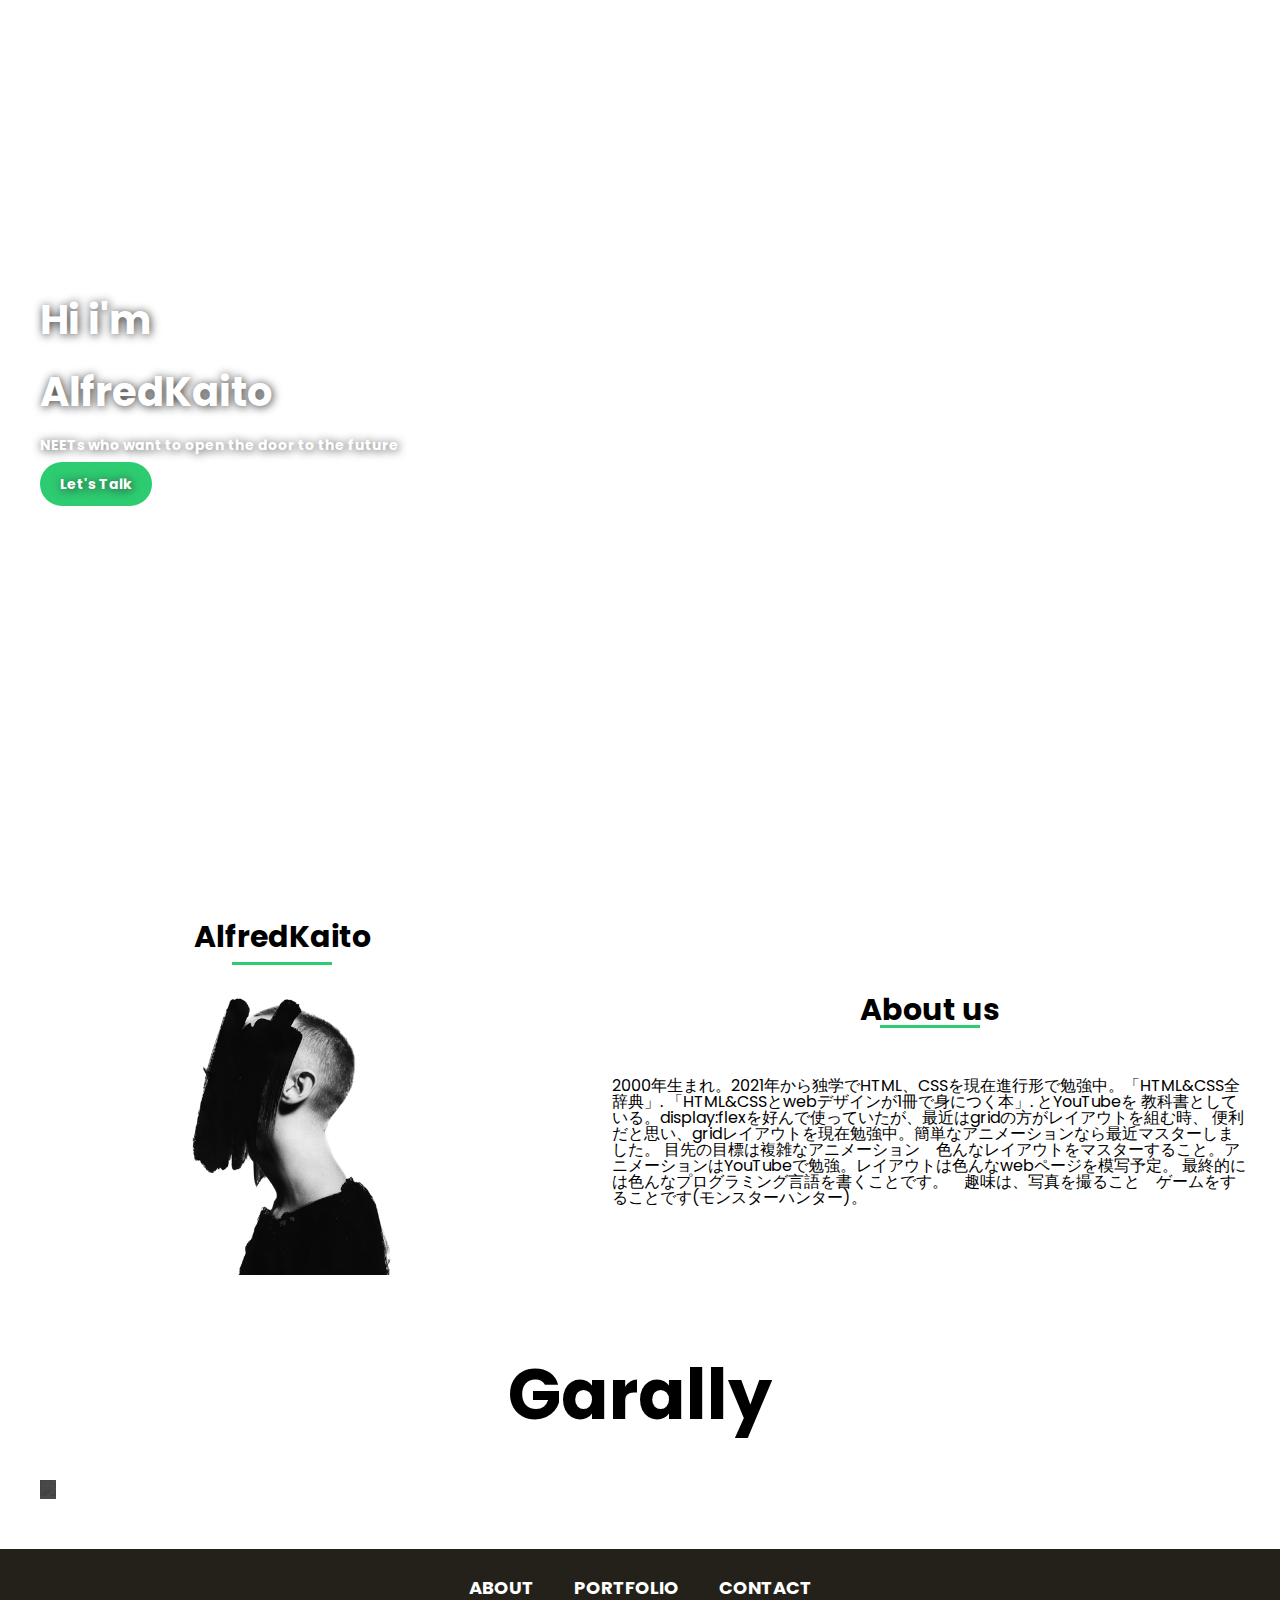
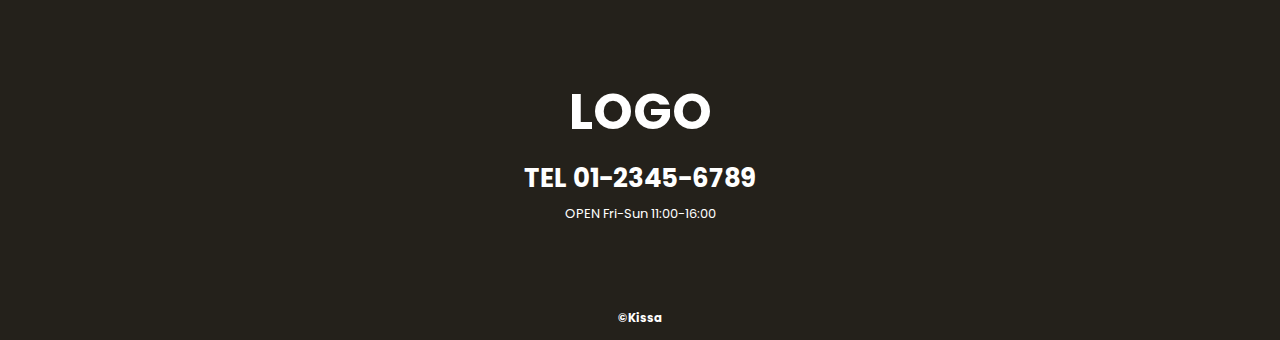
==== commit b07b364b: "Add files via upload" ====
--- a/code/index.html
+++ b/code/index.html
@@ -1,288 +1,138 @@
-<!DOCTYPE html>
-<html lang="en">
-
-<head>
-  <meta charset="UTF-8">
-  <meta name="viewport" content="width=device-width, initial-scale=1.0">
-  <!-- displays site properly based on user's device -->
-
-  <link rel="icon" type="image/png" sizes="32x32" href="./images/favicon-32x32.png">
-  <link
-    href="https://fonts.googleapis.com/css2?family=Lato:wght@900&family=Oswald:wght@200;700&family=Poppins:ital,wght@0,300;0,400;0,900;1,800&family=Public+Sans:wght@300;400&family=Ubuntu&display=swap"
-    rel="stylesheet">
-  <link rel="stylesheet" href="style.css">
-  <link rel="stylesheet" href="stye.js" defer>
-  <title>Frontend Mentor | Easybank landing page</title>
-
-  <!-- Feel free to remove these styles or customise in your own stylesheet 👍 -->
-  <style>
-    .attribution {
-      font-size: 11px;
-      text-align: center;
-    }
-
-    .attribution a {
-      color: hsl(228, 45%, 44%);
-    }
-  </style>
-</head>
-
-<body>
-
-  <header>
-    <div class="logo">
-      <img src="./images/logo.svg" alt="" class="logo_img">
-    </div>
-
-    <ul class="navigation">
-      <li><a href="#">Home</a></li>
-      <li><a href="#">About</a></li>
-      <li><a href="#">Contact</a></li>
-      <li><a href="#">Blog</a></li>
-      <li><a href="#">Careers</a></li>
-    </ul>
-    <button class="request_inite_btn">Request Invite</button>
-    <button class="dropdown-toggle"><img src="./images/icon-hamburger.svg" alt=""></button>
-  </header>
-
-  <main>
-    <section class="details">
-      <div class="brief_details">
-        <h1>Next generation digital banking</h1>
-        <p>Take your financial life online. Your Easybank account will be a one-stop-shop
-          for spending, saving, budgeting, investing, and much more.</p>
-        <button class="request_inite_btn">Request Invite</button>
-      </div>
-      <div class="mockup">
-        <img src="./images/image-mockups.png" alt="" class="mokckup-img">
-      </div>
-    </section>
-
-    <section class="reason">
-      <div class="benefit">
-        <h1>Why choose Easybank?</h1>
-        <p>We leverage Open Banking to turn your bank account into your financial hub. Control 
-          your finances like never before.</p>
-      </div>
-
-      <div class="why_list">
-        <div class="online-banking">
-          <img src="./images/icon-online.svg" alt="">
-          <h2>Online Banking</h2>
-          <p> Our modern web and mobile applications allow you to keep track of your finances 
-            wherever you are in the world.</p>
-        </div>
-        <div class="simple-budgeting">
-          <img src="./images/icon-budgeting.svg" alt="">
-          <h2>Simple Budgeting</h2>
-          <p>  See exactly where your money goes each month. Receive notifications when you’re 
-            close to hitting your limits.</p>
-        </div>
-        <div class="fast-onbording">
-          <img src="./images/icon-onboarding.svg" alt="">
-          <h2>Fast Onboarding</h2>
-          <p>  We don’t do branches. Open your account in minutes online and start taking control 
-            of your finances right away.</p>
-        </div>
-        <div class="open-api">
-          <img src="./images/icon-api.svg" alt="">
-          <h2>Open API</h2>
-          <p>Manage your savings, investments, pension, and much more from one account. Tracking 
-            your money has never been easier.</p>
-        </div>
-      </div>
-    </section>
-
-    <section class="latest-articles">
-      <h1>Latest Articles</h1>
-      <div class="articles">
-        <div class="article_card">
-          <div class="card_head">
-            <img src="./images/image-currency.jpg" alt="" class="article_thumbnail">
-          </div>
-          <div class="card_body">
-            <span class="posteaBy">By Claire Robinson</span>
-            <h4 class="article_title">Receive money in any currency with no fees</h4>
-            <div class="short_clip_article">
-              <span>The world is getting smaller and we’re becoming more mobile. So why should you be 
-                forced to only receive money in a single …</span>
-            </div>
-          </div>
-        </div>
-
-        <div class="article_card">
-          <div class="card_head">
-            <img src="./images/image-restaurant.jpg" alt="" class="article_thumbnail">
-          </div>
-          <div class="card_body">
-            <span class="posteaBy">By Wilson Hutton</span>
-            <h4 class="article_title">Treat yourself without worrying about money</h4>
-            <div class="short_clip_article">
-              <span>Our simple budgeting feature allows you to separate out your spending and set 
-                realistic limits each month. That means you …</span>
-            </div>
-          </div>
-        </div>
-
-        <div class="article_card">
-          <div class="card_head">
-            <img src="./images/image-plane.jpg" alt="" class="article_thumbnail">
-          </div>
-          <div class="card_body">
-            <span class="posteaBy">By Wilson Hutton</span>
-            <h4 class="article_title">Take your Easybank card wherever you go</h4>
-            <div class="short_clip_article">
-              <span>We want you to enjoy your travels. This is why we don’t charge any fees on purchases 
-                while you’re abroad. We’ll even show you …</span>
-            </div>
-          </div>
-        </div>
-
-        <div class="article_card">
-          <div class="card_head">
-            <img src="./images/image-confetti.jpg" alt="" class="article_thumbnail">
-          </div>
-          <div class="card_body">
-            <span class="posteaBy">By Claire Robinson</span>
-            <h4 class="article_title">Our invite-only Beta accounts are now live!</h4>
-            <div class="short_clip_article">
-              <span> After a lot of hard work by the whole team, we’re excited to launch our closed beta. 
-                It’s easy to request an invite through the site ...</span>
-            </div>
-          </div>
-        </div>
-      </div>
-    </section>
-  </main>
-
-  <footer>
-    <div class="ft-one">
-      <div class="social_link">
-        <img src="./images/logo.svg" alt="" class="logo-img">
-
-        <ul class="social_link_list">
-          <li><a href="#facebook"><img src="./images/icon-facebook.svg" alt=""></a></li>
-          <li><a href="#youtube"><img src="./images/icon-youtube.svg" alt=""></a></li>
-          <li><a href="twitter"><img src="./images/icon-twitter.svg" alt=""></a></li>
-          <li><a href="pinterest"><img src="./images/icon-pinterest.svg" alt=""></a></li>
-          <li><a href="#instagram"><img src="./images/icon-instagram.svg" alt=""></a></li>
-        </ul>
-      </div>
-
-      <ul class="ft-nav-1">
-        <li><a href="#about-us">About-us</a></li>
-        <li><a href="#contact">Contact</a></li>
-        <li><a href="#blog">Blog</a></li>
-      </ul>
-
-      <ul class="ft-nav-2">
-        <li><a href="#Careers">Careers</a></li>
-        <li><a href="#support">Support</a></li>
-        <li><a href="#blog">Privacy Policy</a></li>
-      </ul>
-    </div>
-
-    <div class="ft-two">
-      <button class="request_inite_btn">Request Invite</button>
-      <h4>© Easybank. All Rights Reserved</h4>
-    </div>
-  </footer>
-
-  <div class="attribution">
-    Challenge by <a href="https://www.frontendmentor.io?ref=challenge" target="_blank">Frontend Mentor</a>. 
-    Coded by <a href="twitter.com/DevSyntatic">Your Name Here</a>.
-  </div>
-
-
-
-
-  <!---
-
-  Home
-  About
-  Contact
-  Blog
-  Careers
-
-  Request Invite
-
-
-
-  Next generation digital banking
-
-  Take your financial life online. Your Easybank account will be a one-stop-shop 
-  for spending, saving, budgeting, investing, and much more.
-
-  Request Invite
-
-
-
-  Why choose Easybank?
-
-  We leverage Open Banking to turn your bank account into your financial hub. Control 
-  your finances like never before.
-
-  Online Banking
-  Our modern web and mobile applications allow you to keep track of your finances 
-  wherever you are in the world.
-
-  Simple Budgeting
-  See exactly where your money goes each month. Receive notifications when you’re 
-  close to hitting your limits.
-
-  Fast Onboarding
-  We don’t do branches. Open your account in minutes online and start taking control 
-  of your finances right away.
-
-  Open API
-  Manage your savings, investments, pension, and much more from one account. Tracking 
-  your money has never been easier.
-
-  
-
-  Latest Articles
-
-  By Claire Robinson
-  Receive money in any currency with no fees
-  The world is getting smaller and we’re becoming more mobile. So why should you be 
-  forced to only receive money in a single …
-
-  By Wilson Hutton
-  Treat yourself without worrying about money
-  Our simple budgeting feature allows you to separate out your spending and set 
-  realistic limits each month. That means you …
-
-  By Wilson Hutton
-  Take your Easybank card wherever you go
-  We want you to enjoy your travels. This is why we don’t charge any fees on purchases 
-  while you’re abroad. We’ll even show you …
-
-  By Claire Robinson
-  Our invite-only Beta accounts are now live!
-  After a lot of hard work by the whole team, we’re excited to launch our closed beta. 
-  It’s easy to request an invite through the site ...
-
-  
-
-  About Us
-  Contact
-  Blog
-  Careers
-  Support
-  Privacy Policy
-
-  Request Invite
-
-  © Easybank. All Rights Reserved
-  
-  <div class="attribution">
-    Challenge by <a href="https://www.frontendmentor.io?ref=challenge" target="_blank">Frontend Mentor</a>. 
-    Coded by <a href="#">Your Name Here</a>.
-  </div>
-
--->
-
-  <script src="\app\js\script.js"></script>
-</body>
-
+<!DOCTYPE html>
+<html>
+
+<head>
+  <meta charset="UTF-8">
+  <title>AlfredKaito</title>
+  <meta name="description" content="独学で勉強してみたので、ポートフォリオを作ってみました。">
+  <meta name="viewport" content="width=device-width">
+  <script src="../js/toggle-menu.js"></script>
+  <link rel="stylesheet" href="index.css">
+  <link rel="stylesheet" href="style.css">
+  <link rel="preconnect" href="https://fonts.googleapis.com">
+  <link rel="preconnect" href="https://fonts.gstatic.com" crossorigin>
+  <link href="https://fonts.googleapis.com/earlyaccess/hannari.css" rel="stylesheet">
+  <link rel="preconnect" href="https://fonts.googleapis.com">
+<link rel="preconnect" href="https://fonts.gstatic.com" crossorigin>
+  <link href="https://fonts.googleapis.com/css2?family=Montserrat:wght@700&display=swap" rel="stylesheet">
+</head>
+
+<body>
+
+  <!-- headerここから -->
+  <header class="header">
+    <div class="header-inner">
+      <a class="header-logo" href="./index.html">
+        <h1>LOGO</h1>
+      </a>
+      <button class="toggle-menu-button"></button>
+      <div class="header-site-menu">
+        <nav class="site-menu only_header">
+          <ul>
+            <li><a href="#">about</a></li>
+            <li><a href="#">portfolio</a></li>
+            <li><a href="#">contact</a></li>
+          </ul>
+        </nav>
+      </div>
+    </div>
+  </header>
+  <!-- headerここまで -->
+
+  <!-- mainここから -->
+  <main class="main">
+    <div class="first-view">
+      <div class="first-view-text">
+        <h1>Hi i'm <br>AlfredKaito</h1>
+        <p>NEETs who want to open the door to the future</p>
+        <p class="btn"><a href="#">let's talk</a></p>
+      </div>
+    </div>
+
+    <!--about-->
+    <div class="about_wrapper">
+      <div class="about" id="about">
+        <div class="about-left">
+          <div class="about_title">
+            <h2>AlfredKaito</h2>
+          </div>
+          <figure class="about_img"><img src="../images/this_is_me-removebg-preview.png" alt="">
+          </figure>
+        </div>
+        <div class="about-right">
+          <h2>About us</h2>
+          <p>2000年生まれ。2021年から独学でHTML、CSSを現在進行形で勉強中。「HTML&CSS全辞典」. 「HTML&CSSとwebデザインが1冊で身につく本」. とYouTubeを
+            教科書としている。display:flexを好んで使っていたが、最近はgridの方がレイアウトを組む時、
+            便利だと思い、gridレイアウトを現在勉強中。簡単なアニメーションなら最近マスターしました。
+            目先の目標は複雑なアニメーション　色んなレイアウトをマスターすること。アニメーションはYouTubeで勉強。レイアウトは色んなwebページを模写予定。
+            最終的には色んなプログラミング言語を書くことです。　趣味は、写真を撮ること　ゲームをすることです(モンスターハンター)。
+          </p>
+        </div>
+      </div>
+    </div>
+    <!--./about-->
+
+
+    <!--portfolio-->
+    <div class="portfolio_wrapper" id="portfolio_wrapper">
+      <h1>Garally</h1>
+      <div class="portfolio">
+        <div class="card item1">
+          <img src="../images/0003.jpeg">
+          <div class="item1-text">
+            <h2>Title</h2>
+            <p>text text text</p>
+          </div>
+        </div>
+
+        <div class="card item2">
+          <img src="../images/0005.jpeg" alt="">
+          <div class="item2-text">
+            <h2>Title</h2>
+            <p>text text text</p>
+          </div>
+        </div>
+
+        <div class="card item3">
+          <img src="../images/0007.jpeg" alt="">
+          <div class="item3-text">
+            <h2>Title</h2>
+            <p>text text text</p>
+          </div>
+        </div>
+
+        <div class="card item4">
+          <img src="../images/0004.jpeg" alt="">
+          <div class="item4-text">
+            <h2>Title</h2>
+            <p>text text text</p>
+          </div>
+        </div>
+      </div>
+    </div>
+  <!--./portfolio-->
+
+
+
+  </main>
+  <!--./main-->
+
+  <footer>
+    <footer class="footer">
+      <nav class="site-menu">
+        <ul>
+          <li><a href="#">about</a></li>
+          <li><a href="#">portfolio</a></li>
+          <li><a href="#">contact</a></li>
+        </ul>
+      </nav>
+      <a class="footer-logo" href="./index.html">
+        <h1>LOGO</h1>
+      </a>
+      <p class="footer-tel">TEL 01-2345-6789</p>
+      <p class="footer-time">OPEN Fri-Sun 11:00-16:00</p>
+      <p class="copyright"><small>&copy;Kissa</small></p>
+    </footer>
+  </footer>
+</body>
 </html>--- a/code/index.css
+++ b/code/index.css
@@ -0,0 +1,250 @@
+@charset "utf-8";
+
+.first-view {
+  height: calc(100vh - 110px);
+  background-image: url(../images/AdobeStock_401688315.jpeg);
+  background-repeat: no-repeat;
+  background-position: center center;
+  background-size: cover;
+  display: flex;
+  align-items: center;
+  margin-top: -110px;
+}
+
+.first-view-text {
+  display: flex;
+  flex-direction: column;
+  align-items: flex-start;
+  width: 100%;
+  max-width: 1200px;
+  margin-left: auto;
+  margin-right: auto;
+  color: #ffffff;
+  font-weight: bold;
+  text-shadow: 1px 1px 10px #2e2e2e;
+  gap: 10px;
+}
+
+.first-view-text h1 {
+  font-size: 40px;
+  line-height: 72px;
+}
+
+.first-view-text p {
+  font-size: 14px;
+}
+
+.btn {
+  background-color: #2ecc71;
+  padding: 15px 20px;
+  border-radius: 30px;
+  transition: background-color .5s ease;
+}
+.btn:hover {
+  background-color: #06833a;
+}
+.btn a {
+  font-size: 14px;
+  text-transform: capitalize;
+}
+
+/*./first-view*/
+
+
+/*about*/
+.about_wrapper {
+  max-width: 1400px;
+  width: 100%;
+  margin-left: auto;
+  margin-right: auto;
+}
+
+.about {
+  display: flex;
+  align-items: center;
+  margin-top: 100px;
+  gap: 5em;
+  padding: 2em 2em;
+}
+
+.about-left {
+  width: 100%;
+  max-width: 500px;
+  align-content: center;
+  text-align: center;
+  /* transform: translateY(10px); */
+}
+
+.about-left h2 {
+  font-size: 30px;
+}
+
+.about_title {
+  text-align: -webkit-center;
+}
+.about_title h2 {
+  font-size: 30px;
+}
+
+.about-left h2::after {
+  content: '';
+  display: block;
+  width: 100px;
+  height: 3px;
+  margin: 10px 10px;
+  background: #2ecc71;
+}
+
+.about_img img {
+  max-width: 300px;
+}
+
+.about-right {
+  width: 100%;
+  max-width: 900px;
+}
+
+.about-right h2 {
+  /* width: max-content; */
+  font-size: 36px;
+  padding-bottom: 50px;
+  /* margin-left: auto; */
+  /* margin-right: auto; */
+  text-align: -webkit-center;
+  font-size: 30px;
+}
+
+.about-right h2::after {
+  content: '';
+  display: block;
+  width: 100px;
+  height: 3px;
+  /* margin-left: 30px; */
+  background: #2ecc71;
+}
+
+
+/*./about*/
+
+/*portfolio*/
+
+.portfolio_wrapper {
+  width: 100%;
+  margin-top: 50px;
+}
+.portfolio_wrapper h1 {
+  font-size: 70px;
+  width: 100%;
+  padding-bottom: 50px;
+  text-align: center;
+}
+
+.portfolio {
+  width: 100%;
+  max-width: 1200px;
+  margin-left: auto;
+  margin-right: auto;
+  display: flex;
+  gap: 20px;
+  overflow: hidden;
+  align-items: center;
+}
+.card {
+  max-width: 335px;
+  position: relative;
+}
+
+.card::before {
+  content: '';
+  display: block;
+  width: 100%;
+  height: 400px;
+  position: absolute;
+  background: rgb(60,60,60);
+  background: linear-gradient(360deg, rgba(60,60,60,0.927608543417367) 26%, rgba(255,255,255,0) 70%);
+  left: 0;
+  bottom: 0;
+  z-index: 1;
+}
+
+.card img {
+  max-width: 275px;
+  width: max-content;
+}
+
+.item1-text {
+  position: absolute;
+  bottom: 65px;
+  z-index: 10;
+  left: 33%;
+  color: #fff;
+}
+
+.item1-text h2 {
+  text-align: center;
+}
+.item2-text {
+  position: absolute;
+  bottom: 65px;
+  z-index: 10;
+  left: 33%;
+  color: #fff;
+}
+
+.item2-text h2 {
+  text-align: center;
+}
+.item3-text {
+  position: absolute;
+  bottom: 65px;
+  z-index: 10;
+  left: 33%;
+  color: #fff;
+}
+
+.item3-text h2 {
+  text-align: center;
+}
+.item4-text {
+  position: absolute;
+  bottom: 65px;
+  z-index: 10;
+  left: 33%;
+  color: #fff;
+}
+
+.item4-text h2 {
+  text-align: center;
+}
+/*./portfolio*/
+
+/*@media*/
+
+@media (max-width:800px) {
+.first-view {
+  height: calc(100vh - 50px);
+  background-image: url(../images/AdobeStock_401688315\ -\ コピー.jpeg);
+  background-repeat: no-repeat;
+  background-position: center center;
+  background-size: cover;
+}
+.first-view-text {
+  padding-left: 10px;
+  padding-right: 10px;
+}
+.first-view-text h1 {
+  font-size: 50px;
+}
+.first-view-text p {
+  font-size: 20px;
+}
+.about {
+  flex-direction: column;
+}
+.about-right p {
+  padding: 0 50px;
+}
+.portfolio {
+  flex-direction: column;
+}
+}--- a/code/style.css
+++ b/code/style.css
@@ -1,416 +1,213 @@
-@import url('https://fonts.googleapis.com/css2?family=Lato:wght@900&family=Oswald:wght@200;700&family=Poppins:ital,wght@0,300;0,400;0,900;1,800&family=Public+Sans:wght@300;400&family=Ubuntu&display=swap');
-
-* {
+@charset "utf-8";
+@import url('https://fonts.googleapis.com/css2?family=Lato:wght@900&family=Oswald:wght@200;700&family=Poppins:ital,wght@0,300;0,400;0,900;1,800&display=swap');
+
+*,
+::before,
+::after {
   padding: 0;
   margin: 0;
   box-sizing: border-box;
 }
 
-:root {
-  --darkblue: hsl(233, 26%, 24%);
-  --limegreen: hsl(136, 65%, 51%);
-  --brightcyan: hsl(192, 70%, 51%);
-  --grayishblue: hsl(233, 8%, 62%);
-  --lighgrayishBlue: hsl(220, 16%, 96%);
-  --verylightgray: hsl(0, 0%, 98%);
-  --white: hsl(0, 0%, 100%);
-}
-
+ul,
+ol {
+  list-style: none;
+}
+
+a {
+  color: inherit;
+  text-decoration: none;
+}
 
 body {
-  position: relative;
-  overflow-x: hidden;
-  width: 100vw;
-  font-family: 'Public Sans', sans-serif;;
-}
-
-a {
-  text-decoration: none;
-  color: inherit;
-}
-
-li {
-  list-style: none;
-}
-
-header {
-  background-color: var(--white);
-  padding: 5px 50px;
+  font-family: 'Poppins', sans-serif;
+  font-size: 16px;
+  color: #000000;
+  line-height: 1;
+  background-color: #ffffff;
+}
+
+img {
+  max-width: 100%;
+}
+
+.header-inner {
+  max-width: 1200px;
+  height: 110px;
+  margin-left: auto;
+  margin-right: auto;
+  padding-left: 40px;
+  padding-right: 40px;
   display: flex;
   justify-content: space-between;
   align-items: center;
-  position: absolute;
-  z-index: 2;
-  width: 100vw;
-}
-
-.navigation li{
-  display: inline-block;
-}
-
-.navigation li a {
+}
+
+.toggle-menu-button {
+  display: none;
+}
+
+.header-logo {
+  display: block;
+  width: 170px;
+  color: white;
+  font-size: 25px;
+}
+
+.site-menu ul {
+  display: flex;
+}
+
+.site-menu ul li {
+  margin-left: 20px;
+  margin-right: 20px;
+  color: white;
+  font-size: 18px;
+  text-transform: uppercase;
   position: relative;
-  margin-left: 20px;
-  color: var(--grayishblue);
-}
-
-.navigation li a::after {
+}
+
+.site-menu ul li::after {
   content: '';
   position: absolute;
-  left: 50%;
-  transform: translate(-50%);
-  bottom: -35px;
-  width: 0;
-  height: 4px;
-  background: var(--grayishblue);
-  transition: all .5s;
-}
-
-.navigation li a:hover::after {
-  width: 100%;
-}
-
-.dropdown-toggle {
-  display: none;
-  outline: none;
-  border: none;
-  background: transparent;
-  cursor: pointer;
-}
-
-span,p {
-  color: var(--grayishblue);
-}
-
-.details {
-  background-color: var(--verylightgray);
-  display: grid;
-  grid-template-columns: 40% 60%;
-  height: 90vh;
-  justify-content: center;
-  align-items: center;
-  position: relative;
-  overflow: hidden;
-}
-
-.brief_details {
+  width: 95%;
+  height: 0.175rem;
+  left: 0;
+  bottom: 0;
+  background: #2ecc71;
+  transform: scale(0, 1);
+  transform-origin: 0% 100%;
+  transition: transform 0.3s ease;
+}
+.site-menu ul li:hover::after {
+  transform: scale(1, 1);
+}
+
+.site-menu ul li a {
+  font-weight: bold;
+}
+
+.footer {
+  margin-top: 50px;
+  color: #ffffff;
+  background-color: #24211b;
+  padding-top: 30px;
+  padding-bottom: 15px;
   display: flex;
   flex-direction: column;
-  width: 70%;
-  transform: translate(40%, -40%);
-  transform: translate(100px, 10px);
-}
-
-.request_inite_btn {
-  display: grid;
-  border: none;
-  outline: none;
-  all: unset;
-  width: 7em;
-  background: linear-gradient(to right, hsl(136, 65%, 31%), hsl(192, 70%, 51%));
-  color: var(--white);
-  margin: 20px 0;
-  padding: 10px 40px;
-  border-radius: 40px;
-  cursor: pointer;
-}
-
-.brief_details h1 {
-  font-size: 40px;
-}
-
-.mockup {
-  background: url(./images/bg-intro-desktop.svg);
-  background-repeat: no-repeat;
-  background-size: cover;
-  background-position-x: 50px;
-  background-position-y: -80px;
-  display: flex;
-  justify-content: center;
-  align-items: center;
-  width: 100%;
-}
-
-.mockup-img {
-  width: 80%;
-  transform: translate(140px, -50px);
-}
-
-.reason {
-  background-color: var(--lighgrayishBlue);
-  padding: 100px 50px;
-}
-
-.benefit {
-  position: relative;
-  padding-bottom: 20px;
-  width: 45vw;
-}
-
-.benefit h1 {
-  font-size: 40px;
-  margin: 20px 0;
-}
-
-.benefit p {
-  color: var(--grayishblue);
-}
-
-.reason .why_list {
-  display: flex;
-  justify-content: space-between;
-  gap: 1.5em;
-}
-
-.why_list > div img {
-  padding: 10px 0;
-}
-
-.why_list > div h2 {
-  padding: 15px 0;
-}
-
-.latest-articles {
-  padding: 100px 50px;
-  background: var(--verylightgray);
-}
-
-.latest-articles h1 {
-  font-size: 35px;
-  margin-bottom: 30px;
-}
-
-.articles {
-  display: flex;
-  justify-content: space-between;
-  gap: 1em;
-}
-
-.articles .articles_card {
-  background: var(--white);
-  border-radius: 10px;
-  overflow: hidden;
-}
-
-.article_thumbnail {
-  width: 100%;
-  width: 200px;
-  padding-bottom: 15px;
-}
-
-.articles_card .posteaBy {
-  margin: 10px 0;
-}
-
-.articles_card .articles_title {
-  font-size: 20px;
-  padding: 10px 0;
-}
-
-.card_body {
-  padding: 20px;
-}
-
-footer {
-  background-color: hsl(233, 26%, 24%);
-  display: flex;
-  justify-content: space-between;
-  padding: 10px 50px;
-}
-
-.ft-one {
-  display: flex;
-  justify-content: space-between;
-  flex-basis: 50%;
-}
-
-footer ul {
-  list-style: none;
-  color: white;
-}
-
-.social_link {
-  display: flex;
-  justify-content: space-evenly;
-  flex-direction: column;
-}
-
-.social_link .logo-img {
-  color: #fff;
-  padding-bottom: 20px;
-}
-
-.social_link_list li {
-  display: inline-block;
-  margin-right: 10px;
-}
-
-.ft-nav li a, .ft-nav li a {
-  color: var(--lighgrayishBlue);
-  font-size: 20px;
-}
-
-.ft-two {
-  display: flex;
-  align-items: center;
-  flex-direction: column;
-}
-
-.attribution {
-  font-size: 11px;
+  align-items: center;
+}
+
+.footer-logo {
+  display: block;
+  width: 235px;
+  margin-top: 90px;
+  font-size: 25px;
+}
+
+.footer-logo h1 {
   text-align: center;
 }
 
-.attribution a {
-  color:  hsl(228, 45%, 44%);
-}
-
-@media screen and (max-width:765px) {
-  header {
-    padding: 30px 40px;
-  }
-
-  .navigation {
+.footer-tel {
+  font-size: 26px;
+  font-weight: bold;
+  margin-top: 28px;
+}
+
+.footer-time {
+  font-size: 13px;
+  margin-top: 16px;
+}
+
+.copyright {
+  font-size: 14px;
+  font-weight: bold;
+  margin-top: 90px;
+}
+
+@media (max-width: 800px) {
+  .site-menu ul {
+    display: block;
+    text-align: center;
+  }
+
+  .site-menu li {
+    margin-top: 20px;
+  }
+  .only_header ul li::after  {
+    width: 25%;
+    left: 37%;
+    bottom: 0;
+  }
+
+  .header {
+    position: fixed;
+    top: 0;
+    left: 0;
+    right: 0;
+    background-color: #ffffff;
+    height: 50px;
+    z-index: 99;
+    box-shadow: 0 3px 6px rgba(0, 0, 0, 0.1);
+  }
+
+  .header-inner {
+    padding-left: 20px;
+    padding-right: 20px;
+    height: 100%;
+    position: relative;
+  }
+
+  .header-logo {
+    width: 100px;
+    color: #000000;
+    font-size: 28px;
+  }
+
+  .header-site-menu {
     position: absolute;
-    top: 100px;
-    display: flex;
-    justify-content: center;
-    align-items: center;
-    flex-direction: column;
-    background: var(--white);
-    width: 80%;
-    padding: 40px;
-    border-radius: 10px;
-    text-align: center;
-    opacity: 0; 
-    transition: all .5s ease ease;
-  }
-
-  header .navigation li {
-    margin: 20px 0;
-  }
-
-  header .navigation li a {
-    color: var(--darkblue);
-    font-weight: 900;
+    top: 100%;
+    left: 0;
+    right: 0;
+    color: #ffffff;
+    background-color: #736E62;
+    padding-top: 30px;
+    padding-bottom: 50px;
+    display: none;
+  }
+
+  .header-site-menu.is-show {
+    display: block;
+  }
+
+  .toggle-menu-button {
+    display: block;
+    width: 40px;
+    height: 34px;
+    background-image: url(../images/icon-menu.png);
+    background-size: 50%;
+    background-position: center;
+    background-repeat: no-repeat;
+    background-color: transparent;
+    border: none;
+    border-radius: 0;
+    outline: none;
+  }
+
+  .main {
+    padding-top: 50px;
+  }
+
+  .footer-logo {
+    margin-top: 60px;
+  }
+
+  .footer-tel {
     font-size: 20px;
   }
 
-  .navigation li a {
-    margin: 0;
-  }
-
-  .navigation li a::after {
-    bottom: -20px;
-  }
-
-  header .request_inite_btn {
-    display: none;
-  }
-
-  .active {
-    opacity: 1;
-  }
-
-  .dropdown-toggle {
-    display: block;
-  }
-
-  .details {
-    all: unset;
-    display: flex;
-    justify-content: center;
-    align-items: center;
-    flex-direction: column-reverse;
-    background: hsl(220, 16%, 96%);
-  }
-
-  .brief_details {
-    transform: translate(0);
-    padding: 0 40px;
-    display: flex;
-    justify-content: center;
-    align-items: center;
-    text-align: center;
-  }
-
-  .brief_details h1  {
-    width: 95%;
-  }
-
-  .brief_details span {
-    font-size: 20px;
-  }
-
-  .mockup {
-    background-size: 100%;
-    background-position-x: 120px;
-    background-position-y: 30px;
-  }
-
-  .mockup-img {
-    width: 100%;
-    transform: translate(0, -90px);
-  }
-
-  .reason {
-    padding: 40px;
-    width: 100%;
-  }
-
-  .reason .why_list {
-    flex-direction: column;
-  }
-
-  .reason div {
-    width: 91%;
-    margin: auto;
-    text-align: center;
-  }
-  .latest-articles {
-    flex-direction: column;
-  }
-
-  .articles {
-    flex-direction: column;
-  }
-
-  .articles .articles_card {
-    width: 100%;
-  }
-
-  .article_thumbnail {
-    height: 200px;
-    width: 300px;
-  }
-
-  .card_body {
-    padding: 10px 20px 40px 20px;
-  }
-
-  footer {
-    flex-direction: column;
-    justify-content: center;
-    align-items: center;
-    padding: 40px;
-  }
-
-  .ft-one {
-    flex-direction: column;
-  }
-
-  .ft-nav-1, .ft-nav-2 {
-    text-align: center;
-    padding-top: 20px;
-  }
-
-  .ft-nav-1 li, .ft-nav-2 {
-    margin-top: 20px 0;
-  }
-
-  .ft-nav-2 {
-    margin-top: -20px;
-  }
-
-
+  .copyright {
+    margin-top: 50px;
+  }
 }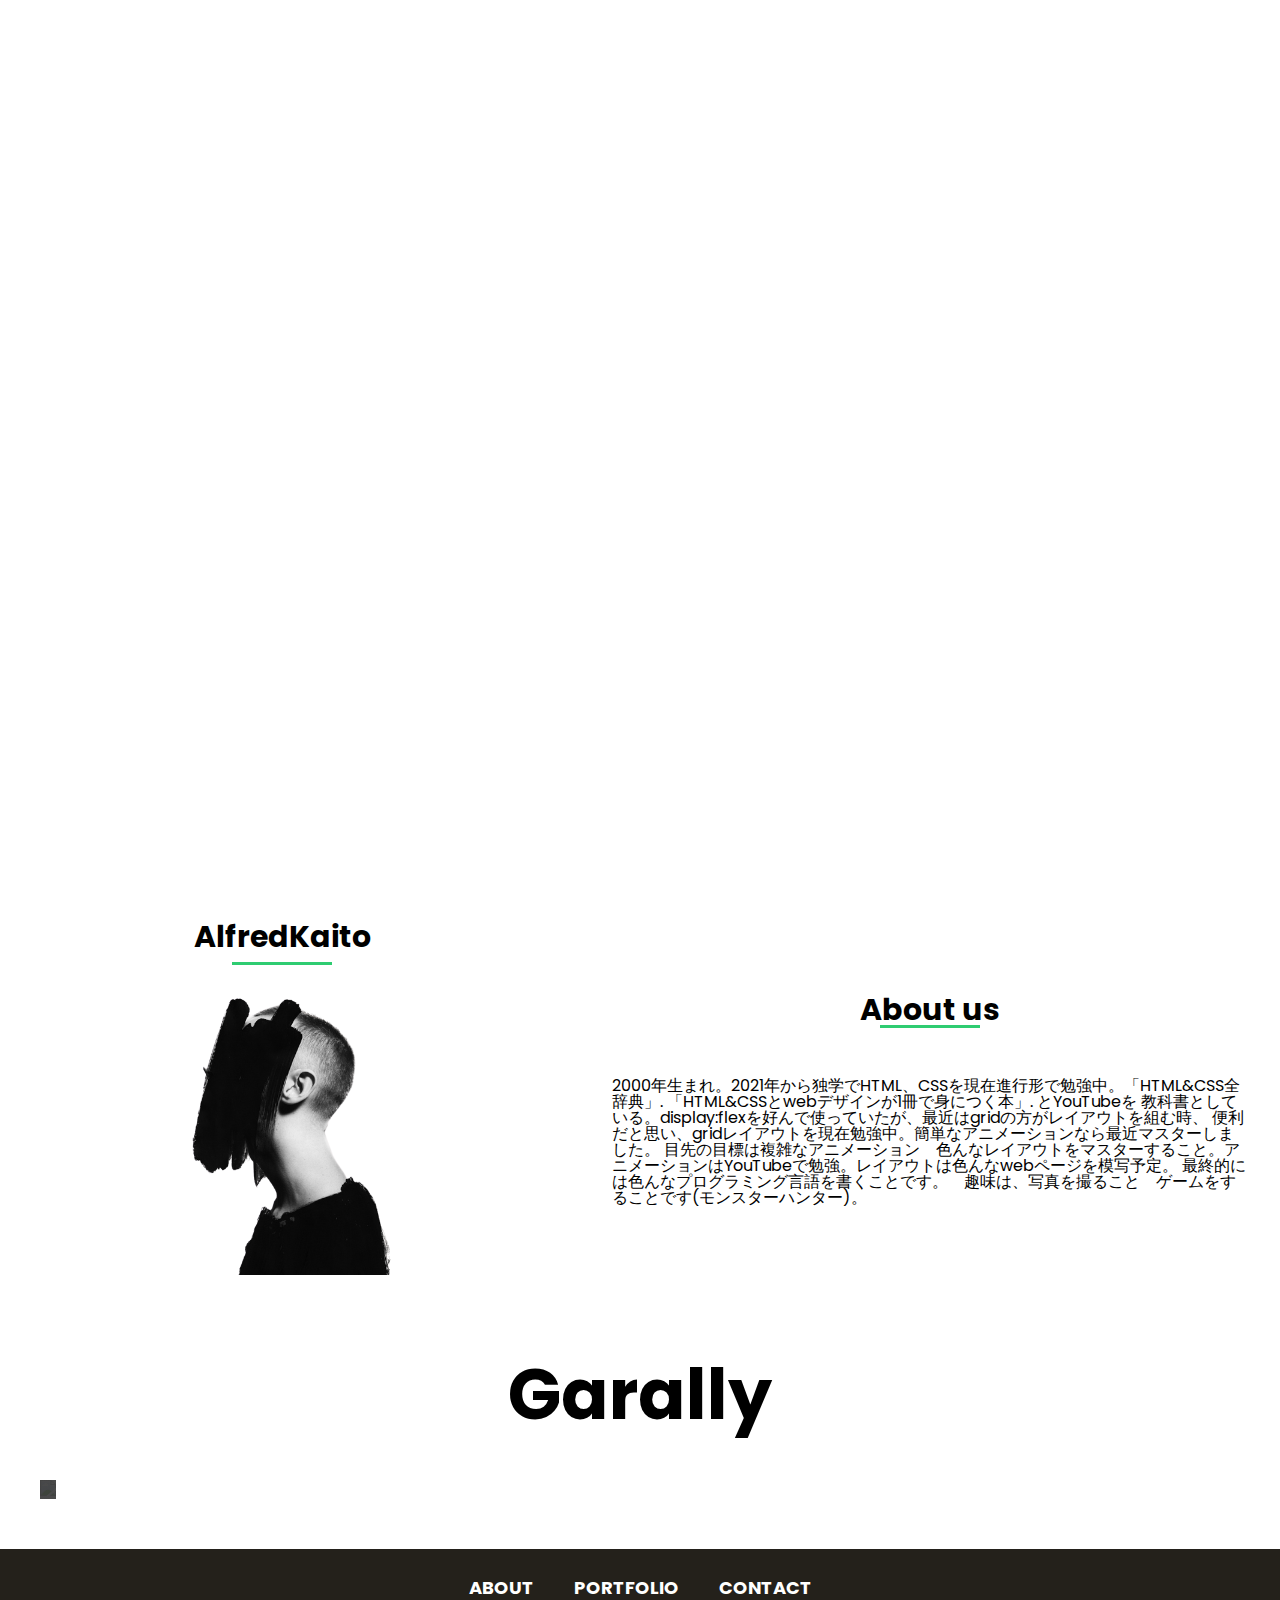
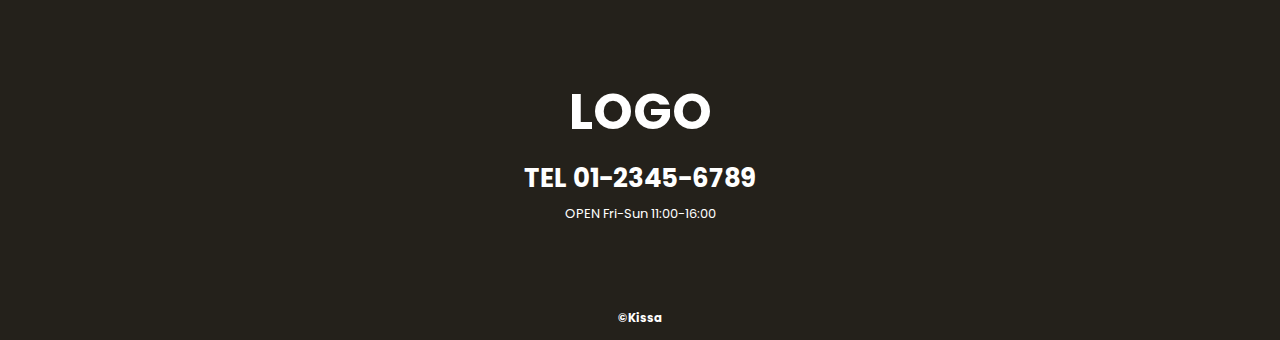
==== commit a36a6556: "Update index.html" ====
--- a/code/index.html
+++ b/code/index.html
@@ -43,9 +43,9 @@
   <main class="main">
     <div class="first-view">
       <div class="first-view-text">
-        <h1>Hi i'm <br>AlfredKaito</h1>
-        <p>NEETs who want to open the door to the future</p>
-        <p class="btn"><a href="#">let's talk</a></p>
+        <h1 class="anim">Hi i'm <br>AlfredKaito</h1>
+        <p class="anim1">NEETs who want to open the door to the future</p>
+        <p class="btn anim"><a href="#">let's talk</a></p>
       </div>
     </div>
 
@@ -117,22 +117,57 @@
   </main>
   <!--./main-->
 
-  <footer>
+  <!---footer-->
     <footer class="footer">
-      <nav class="site-menu">
-        <ul>
-          <li><a href="#">about</a></li>
-          <li><a href="#">portfolio</a></li>
-          <li><a href="#">contact</a></li>
-        </ul>
-      </nav>
-      <a class="footer-logo" href="./index.html">
-        <h1>LOGO</h1>
-      </a>
-      <p class="footer-tel">TEL 01-2345-6789</p>
-      <p class="footer-time">OPEN Fri-Sun 11:00-16:00</p>
-      <p class="copyright"><small>&copy;Kissa</small></p>
-    </footer>
+    <nav class="site-menu">
+      <ul>
+        <li><a href="#">about</a></li>
+        <li><a href="#">portfolio</a></li>
+        <li><a href="#">contact</a></li>
+      </ul>
+    </nav>
+    <a class="footer-logo" href="./index.html">
+      <h1>LOGO</h1>
+    </a>
+    <p class="footer-tel">TEL 01-2345-6789</p>
+    <p class="footer-time">OPEN Fri-Sun 11:00-16:00</p>
+    <p class="copyright"><small>&copy;Kissa</small></p>
   </footer>
+<!--./footer-->
+  <!-script--->
+  <script src="https://unpkg.com/scrollreveal"></script>
+  <script>
+    
+    ScrollReveal({
+      reset: false,
+      distance: "100px",
+      duration: 2000,
+    });
+    ScrollReveal().reveal('. ', {
+      delay: 500, origin: "top", duration: 2500,
+      distance: "200px"
+    });
+    ScrollReveal().reveal('.t-text', {
+      delay: 500, origin: "top", duration: 2500,
+      distance: "200px"
+    });
+    ScrollReveal().reveal('.about-left h2 ', { delay: 500, origin: "left" });
+    ScrollReveal().reveal('.about img', { delay: 500, origin: "left" });
+    ScrollReveal().reveal('.about-right', {
+      delay: 1000, duration: 2500,
+      origin: "right"
+    });
+    ScrollReveal().reveal('.portfolio_wrapper h1', { delay: 1500, origin: "top" });
+    ScrollReveal().reveal('.title', { delay: 2000, origin: "bottom" });
+    ScrollReveal().reveal('.card', {
+      delay: 500, origin: "bottom",
+      interval: 200,
+      duration: 3000,
+    });
+  
+  </script>
+  <!--./script-->
+
+
 </body>
-</html>+</html>
--- a/code/index.css
+++ b/code/index.css
@@ -247,4 +247,26 @@
 .portfolio {
   flex-direction: column;
 }
-}+}
+
+/*animation*/
+.anim {
+  opacity: 0;
+  animation: moveup 1.5s ease forwards;
+}
+.anim1 {
+  opacity: 0;
+  animation: moveup 1.5s ease forwards;
+  animation-delay: 0.5s;
+}
+@keyframes moveup {
+  0% {
+    opacity: 0;
+    transform: translateY(-50px);
+  }
+  100% {
+    opacity: 1;
+    transform: translateY(0);
+  }
+}
+/*./amimation*/
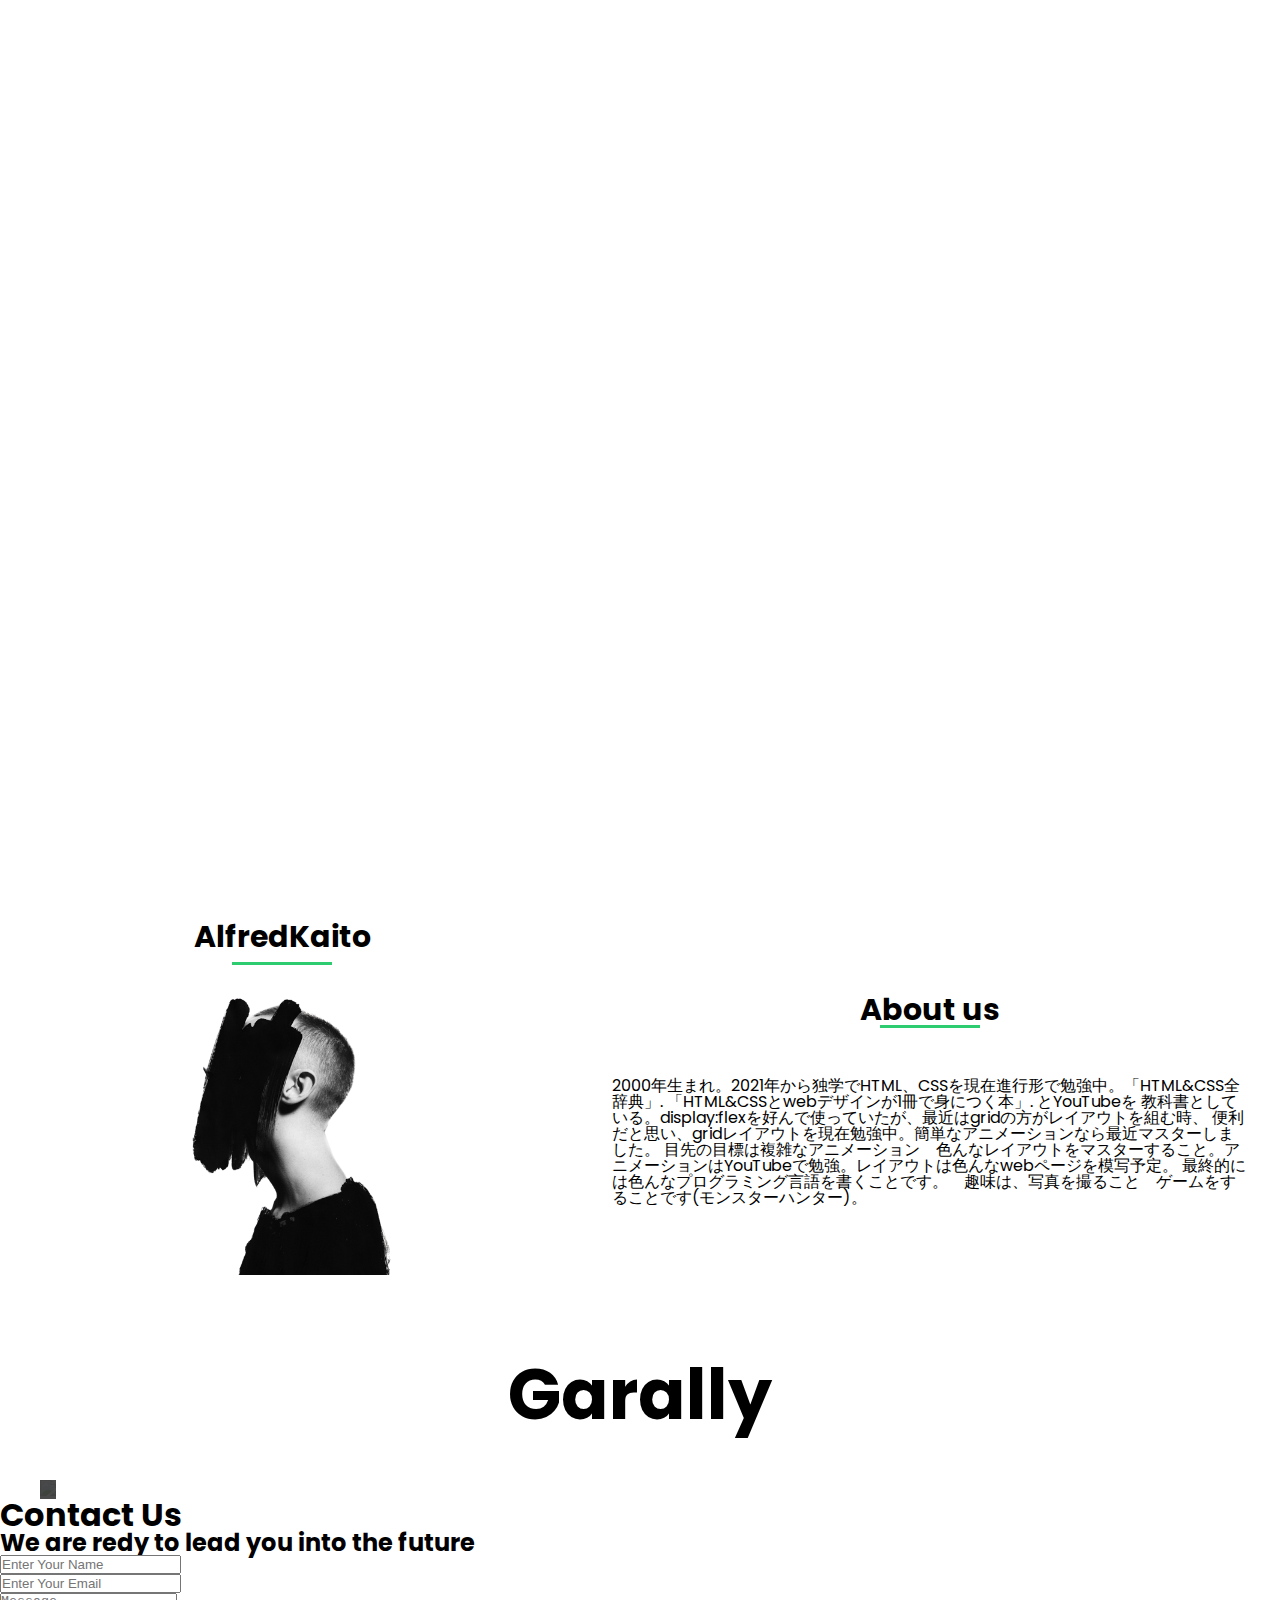
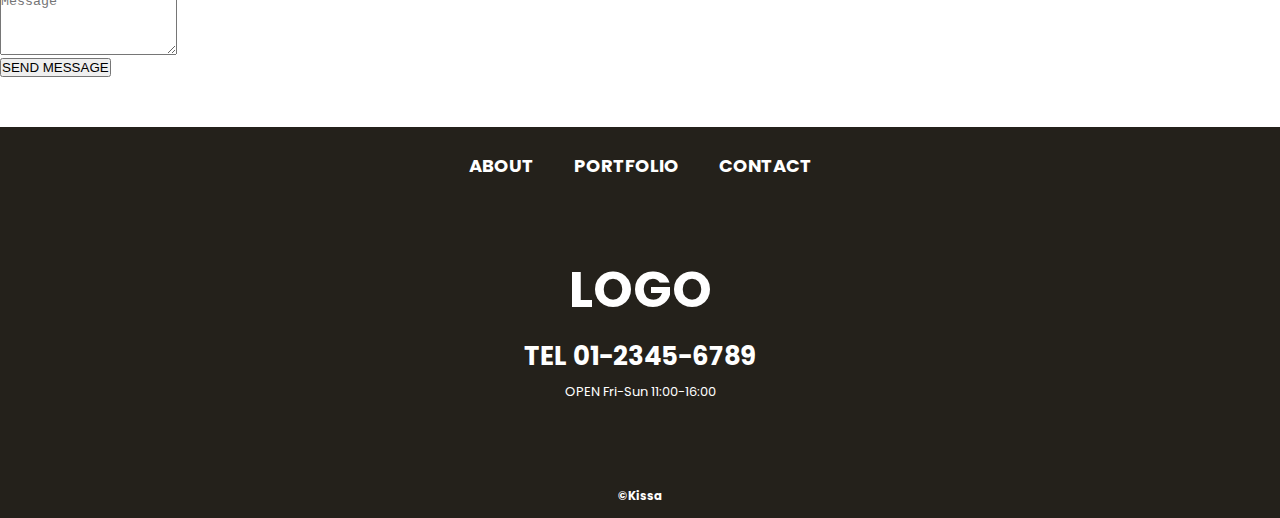
==== commit 362db078: "Update index.html" ====
--- a/code/index.html
+++ b/code/index.html
@@ -29,9 +29,9 @@
       <div class="header-site-menu">
         <nav class="site-menu only_header">
           <ul>
-            <li><a href="#">about</a></li>
-            <li><a href="#">portfolio</a></li>
-            <li><a href="#">contact</a></li>
+            <li><a href="#about">about</a></li>
+            <li><a href="#portfolio">portfolio</a></li>
+            <li><a href="contact.html">contact</a></li>
           </ul>
         </nav>
       </div>
@@ -111,6 +111,22 @@
       </div>
     </div>
   <!--./portfolio-->
+  <!--contact-->
+  <div class="contact">
+    <div class="box">
+      <div class="title">
+        <h1>Contact Us</h1>
+        <h2>We are redy to lead you into the future</h2>
+      </div>
+      <form action="">
+        <input type="text" name="name" class="form-control" placeholder="Enter Your Name" required><br>
+        <input type="email" name="email" class="form-control" placeholder="Enter Your Email" required><br>
+        <textarea name="message" class="form-control" placeholder="Message" rows="4"></textarea><br>
+        <input type="submit" class="form-control submit" value="SEND MESSAGE">
+      </form>
+    </div>
+  </div>
+  <!--./contact-->
 
 
 
--- a/code/index.css
+++ b/code/index.css
@@ -28,6 +28,7 @@
 .first-view-text h1 {
   font-size: 40px;
   line-height: 72px;
+  animation-delay: 1.3s; 
 }
 
 .first-view-text p {
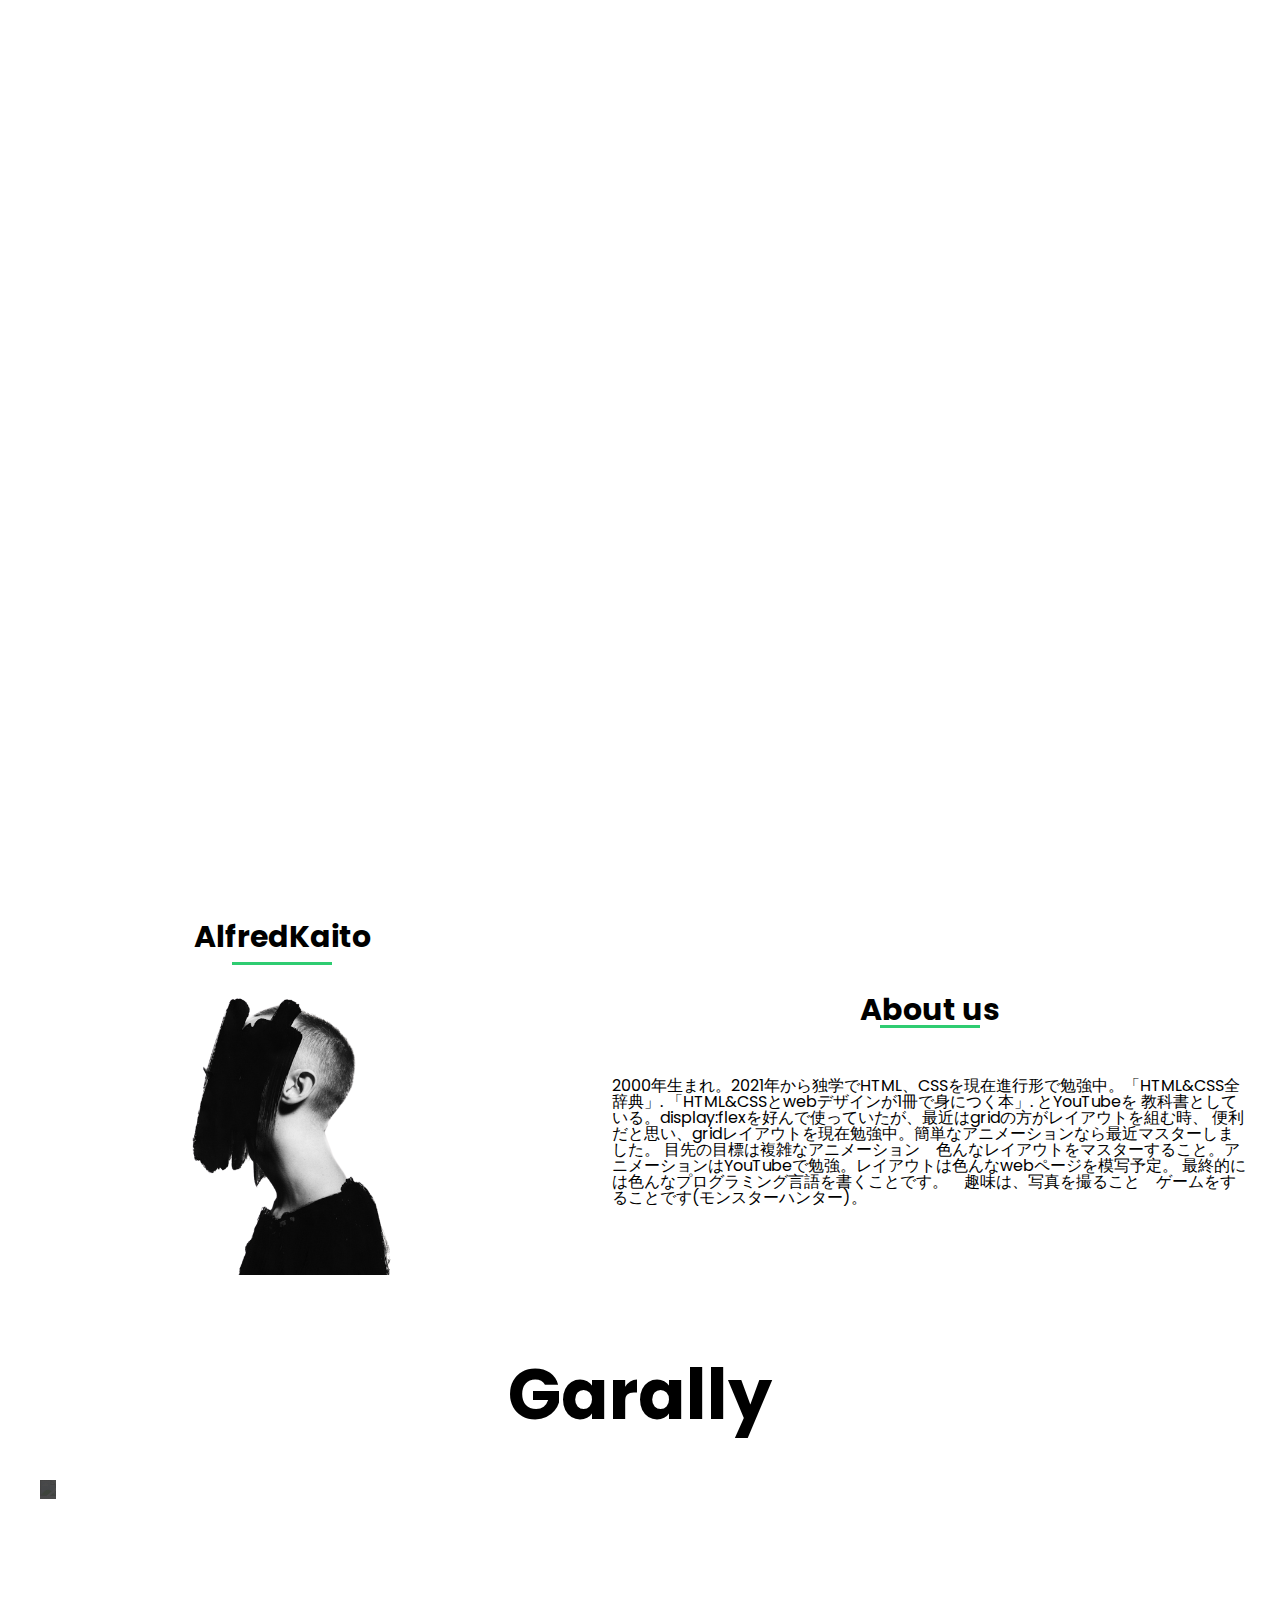
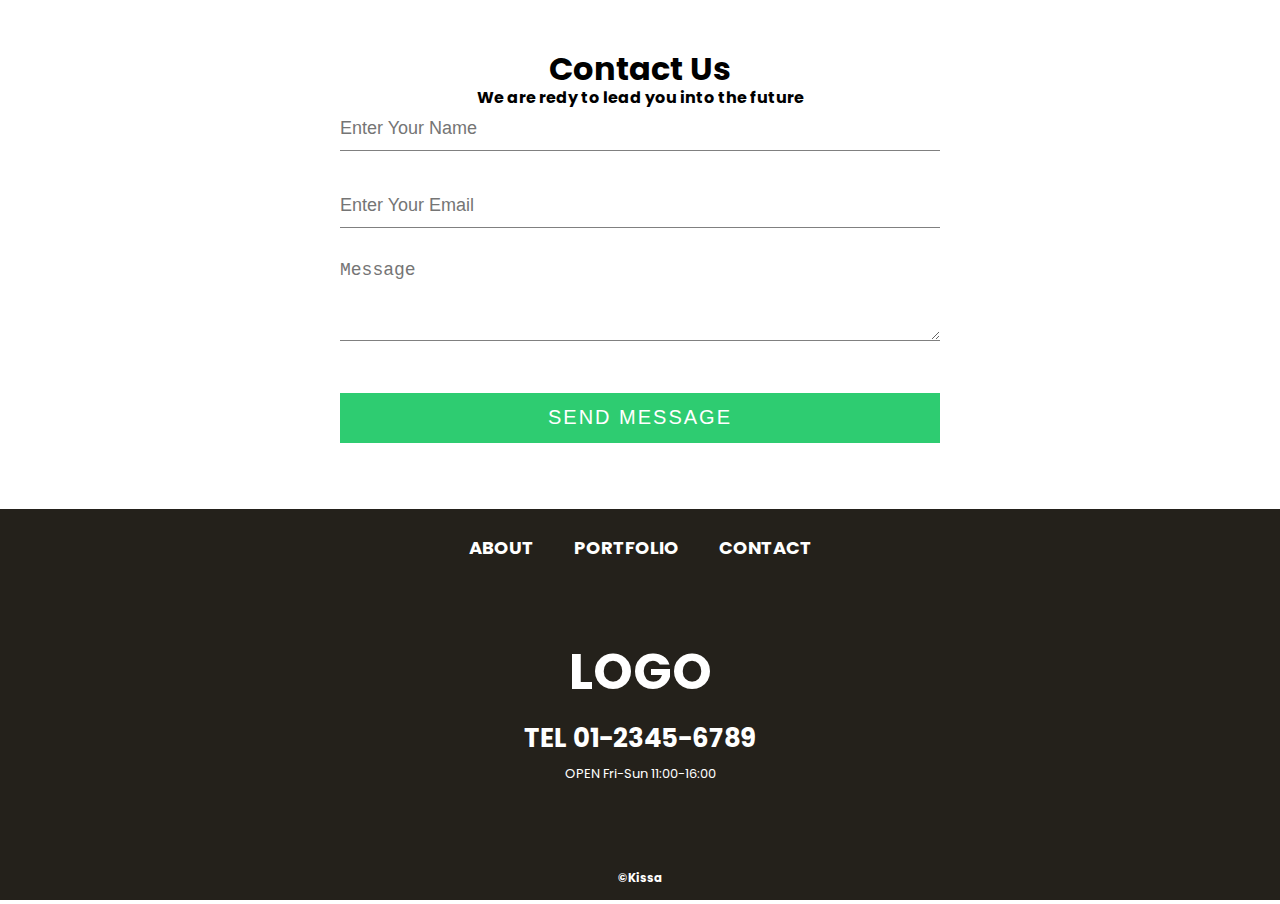
==== commit bcb09ca0: "Update index.html" ====
--- a/code/index.html
+++ b/code/index.html
@@ -31,7 +31,7 @@
           <ul>
             <li><a href="#about">about</a></li>
             <li><a href="#portfolio">portfolio</a></li>
-            <li><a href="contact.html">contact</a></li>
+            <li><a href="#contact">contact</a></li>
           </ul>
         </nav>
       </div>
@@ -112,7 +112,7 @@
     </div>
   <!--./portfolio-->
   <!--contact-->
-  <div class="contact">
+  <div class="contact" id="contact">
     <div class="box">
       <div class="title">
         <h1>Contact Us</h1>
@@ -174,7 +174,6 @@
       origin: "right"
     });
     ScrollReveal().reveal('.portfolio_wrapper h1', { delay: 1500, origin: "top" });
-    ScrollReveal().reveal('.title', { delay: 2000, origin: "bottom" });
     ScrollReveal().reveal('.card', {
       delay: 500, origin: "bottom",
       interval: 200,
--- a/code/index.css
+++ b/code/index.css
@@ -218,6 +218,79 @@
   text-align: center;
 }
 /*./portfolio*/
+
+
+/*contact*/
+.title {
+  display: flex;
+  flex-direction: column;
+  gap: .7em;
+  color: black;
+  text-align: center;
+}
+
+.title h1 {
+  font-size: 32px;
+  line-height: 20px;
+}
+
+.title h2 {
+  font-size: 16px;
+}
+.contact {
+  width: 100%;
+  margin-top: 10em;
+}
+
+.box {
+  display: flex;
+  flex-direction: column;
+  justify-content: center;
+  align-items: center;
+}
+
+form {
+  padding: 0 40px;
+  display: flex;
+  flex-direction: column;
+  align-items: center;
+  justify-content: center;
+  width: 100%;
+}
+
+
+.form-control {
+  max-width: 600px;
+  width: 100%;
+  background: transparent;
+  border: none;
+  outline: none;
+  border-bottom: 1px solid gray;
+  color: black;
+  font-size: 18px;
+  margin-bottom: 16px;
+}
+
+input {
+  height: 45px;
+}
+
+form .submit {
+  background-color: #2ecc71;
+  border-color: transparent;
+  color: #fff;
+  font-size: 20px;
+  letter-spacing: 2px;
+  height: 50px;
+  margin-top: 20px;
+  transition: 0.4s ease;
+}
+
+form .submit:hover {
+  background-color: #1b8b4a;
+  cursor: pointer;
+}
+/*./contact*/
 
 /*@media*/
 
